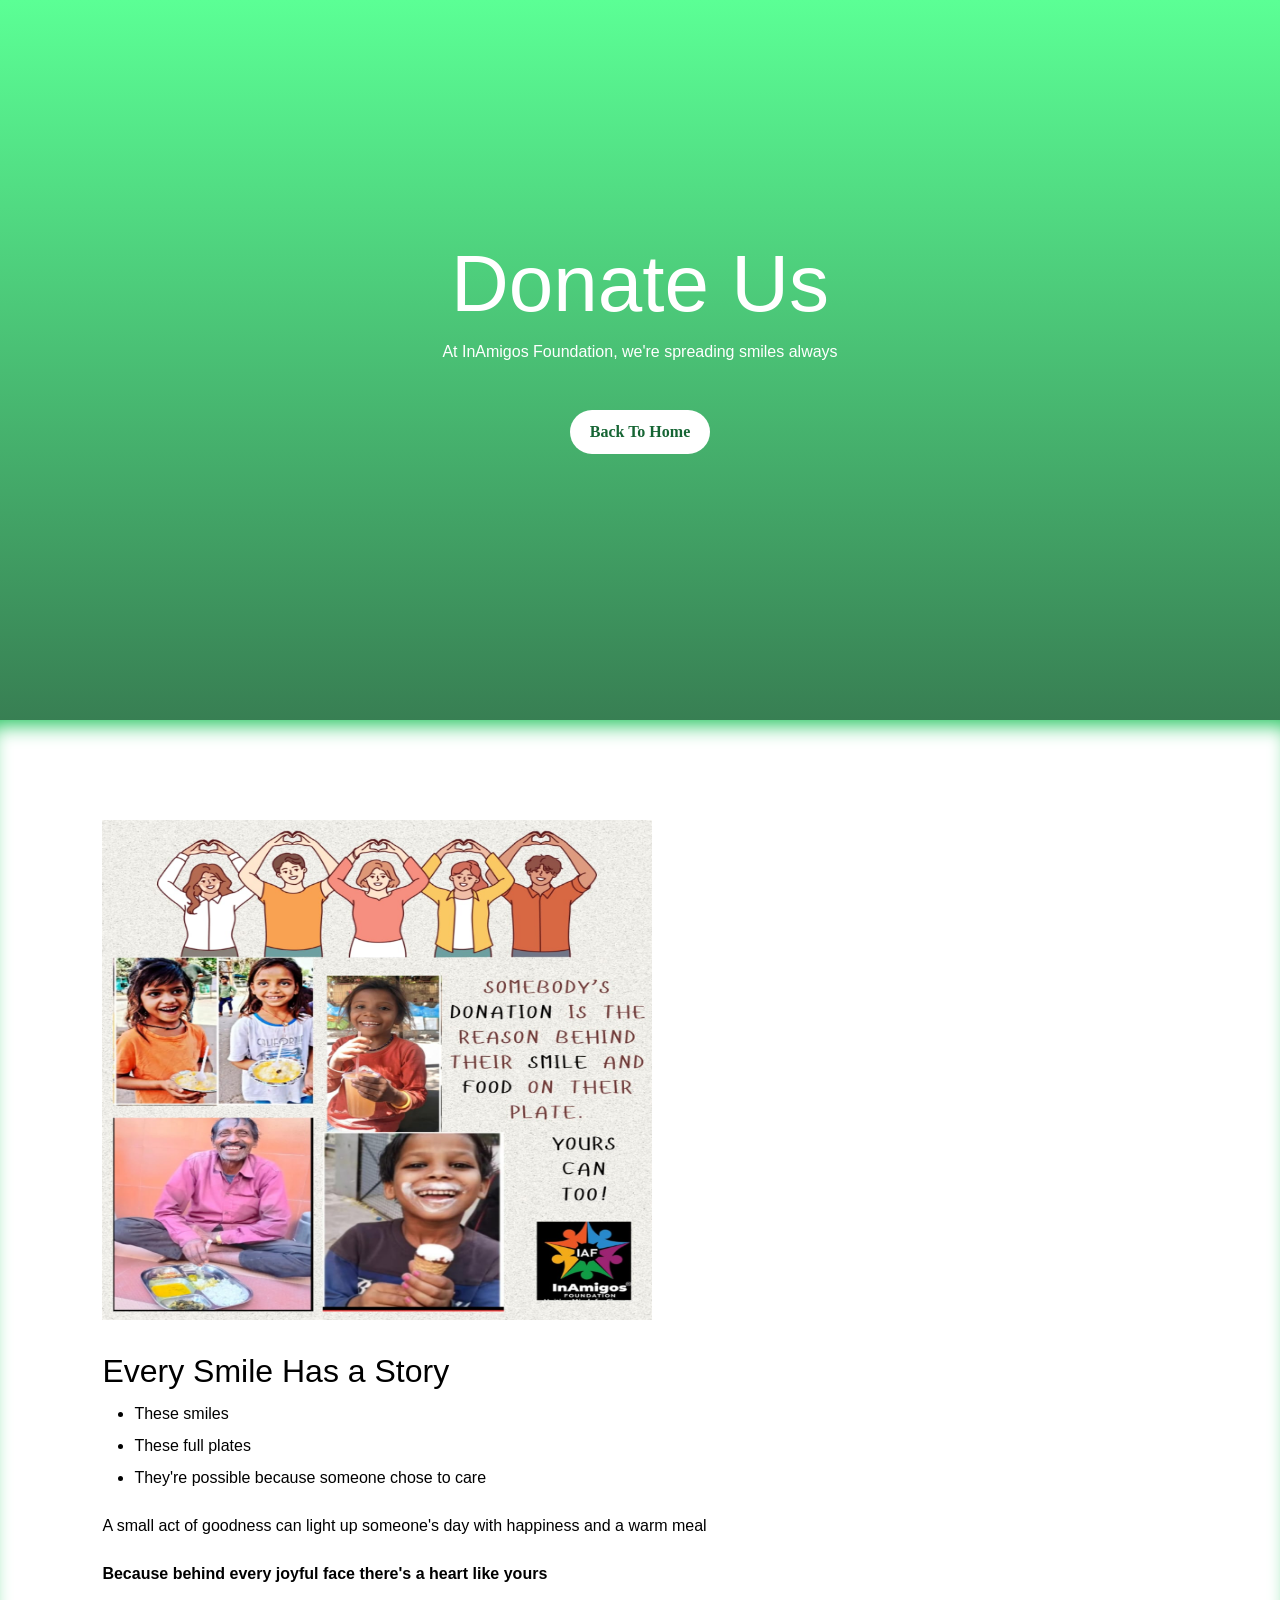
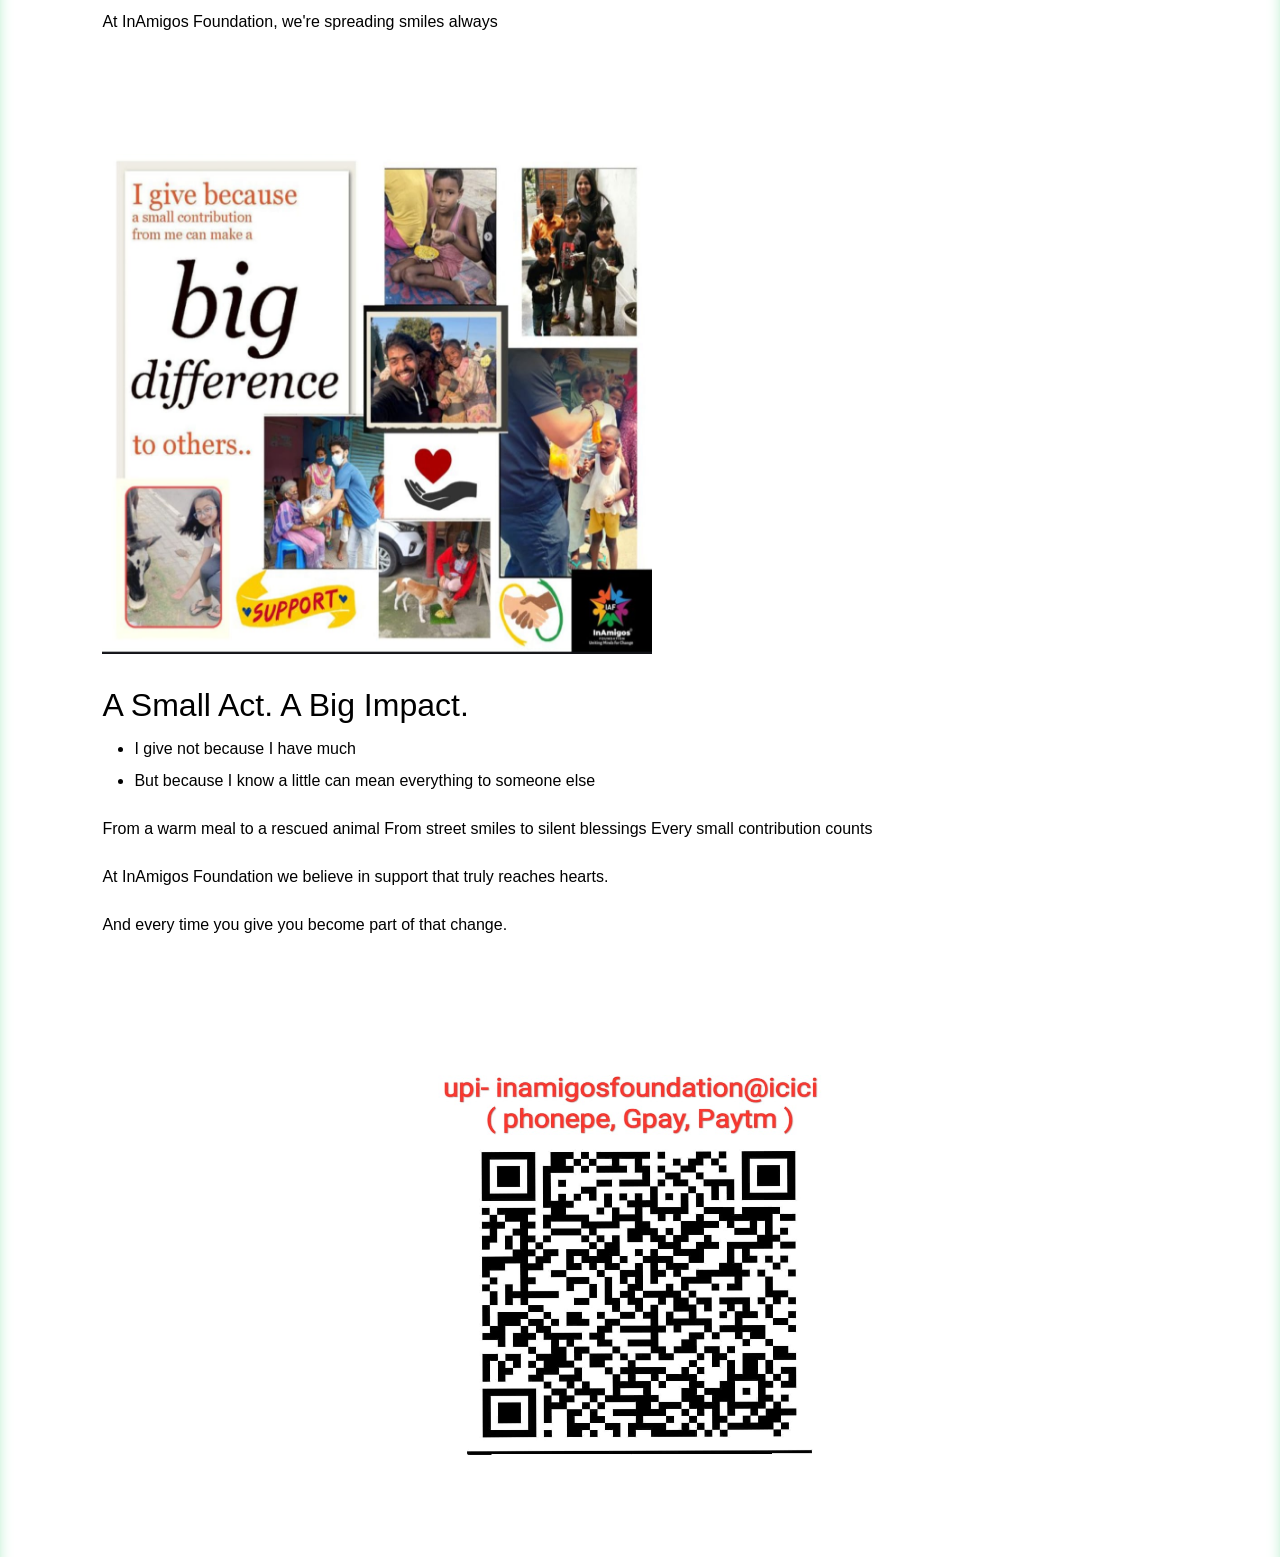
==== donate.html @ 08b38ce9 "Update donate.html" ====
<!DOCTYPE html>
<html lang="en">

<head>
    <meta charset="UTF-8">
    <meta name="viewport" content="width=device-width, initial-scale=1.0">

    <title>Project Name | InAmigos Foundation</title>

    <link rel="stylesheet" href="style.css">
    <link href="https://cdn.jsdelivr.net/npm/bootstrap@5.3.8/dist/css/bootstrap.min.css" rel="stylesheet"
        integrity="sha384-sRIl4kxILFvY47J16cr9ZwB07vP4J8+LH7qKQnuqkuIAvNWLzeN8tE5YBujZqJLB" crossorigin="anonymous">

    <style>
        body {
            background-color: white;
            font-family: 'Times New Roman', Times, serif;
        }

        .project-hero {
            height: 80vh;
            display: flex;
            justify-content: center;
            align-items: center;
            text-align: center;
            background:
                linear-gradient(rgb(91, 255, 149), rgba(6, 95, 40, 0.8)),
                url("your-image.jpg");

            background-size: cover;
            background-position: center;

            color: white;
        }

        .project-hero h1 {
            font-family: 'Segoe UI', sans-serif;
            font-size: 5rem;
        }

        .project-content {
            box-shadow: inset 0 15px 20px -10px rgba(34, 197, 94);

            background-color: white;
            color: black;
            padding: 100px 8%;

            margin: auto;
            line-height: 2;

        }





        .project-hero p {
            font-family: 'Segoe UI', sans-serif;
            font-weight: 500;
        }

        .back-btn {
            text-decoration: none;
            background-color: white;
            font-weight: bold;
            color: #166534;
            margin: 30px;
            padding: 10px 20px;
            display: inline-block;
            border-radius: 35px;
            transform: all .3s;

        }

        .back-btn:hover {
            transform: translateY(-3px);
            box-shadow: 0 2px 10px rgba(0, 0, 0, 0.5);
        }

        .content {
            display: grid;
            grid-template-columns: repeat(auto-fit, minmax(600px, 1fr));
            gap: 100px;
        }

        .photo {
            margin-bottom: 2rem;
        }

        .photo img {
            width: 550px;
            height: 500px;
        }

        .project-content{
            display: flex;
            flex-direction: column;
            
            font-family:Verdana, Geneva, Tahoma, sans-serif
        }

        .qr {
            justify-content: center;
            align-self: center;
        }

        .qr img {
            width: 550px;
            height: 500px;
        }

        @media (max-width: 535px) {


            .project-hero h1 {
                font-family: 'Segoe UI', sans-serif;
                font-size: 2.75rem;
            }



        }
    </style>

</head>

<body>

    <section class="project-hero">

        <div>

            <h1>Donate Us</h1>
            <p>
                At InAmigos Foundation, we're spreading smiles always
            </p>

            <a href="index.html" class="back-btn">
                Back To Home
            </a>
        </div>

    </section>

    <section class="project-content">


        <div class="content">
            <div>
                <div class="photo">
                    <img src="donate1.jpeg" alt="">
                </div>
                <div class="highlight">
                    <h2>Every Smile Has a Story</h2>
                    <ul>
                        <li>These smiles </li>
                        <li>These full plates</li>
                        <li>They're possible because someone chose to care</li>
                    </ul>
                    <p>A small act of goodness can light up someone's day with happiness and a warm meal</p>
                    <p><b> Because behind every joyful face there's a heart like yours</b></p>
                    <p>At InAmigos Foundation, we're spreading smiles always</p>
                </div>
            </div>
            <div>
                <div class="photo">
                    <img src="donate2.jpeg" alt="">
                </div>
                <div class="highlight">
                    <h2>A Small Act. A Big Impact.</h2>
                    <ul>
                        <li>I give not because I have much</li>
                        <li>But because I know a little can mean everything to someone else</li>
                    </ul>
                    <p>From a warm meal to a rescued animal
                        From street smiles to silent blessings
                        Every small contribution counts</p>
                    <p>At InAmigos Foundation we believe in support that truly reaches hearts.</p>
                    <p>And every time you give
                        you become part of that change.</p>
                </div>
            </div>


        </div>
        <div class="qr">
        <img src="qr.jpeg" alt="">
    </div>
    </section>
    
    <script src="https://cdn.jsdelivr.net/npm/bootstrap@5.3.8/dist/js/bootstrap.bundle.min.js"
        integrity="sha384-FKyoEForCGlyvwx9Hj09JcYn3nv7wiPVlz7YYwJrWVcXK/BmnVDxM+D2scQbITxI" crossorigin="anonymous">
        </script>
</body>

</html>
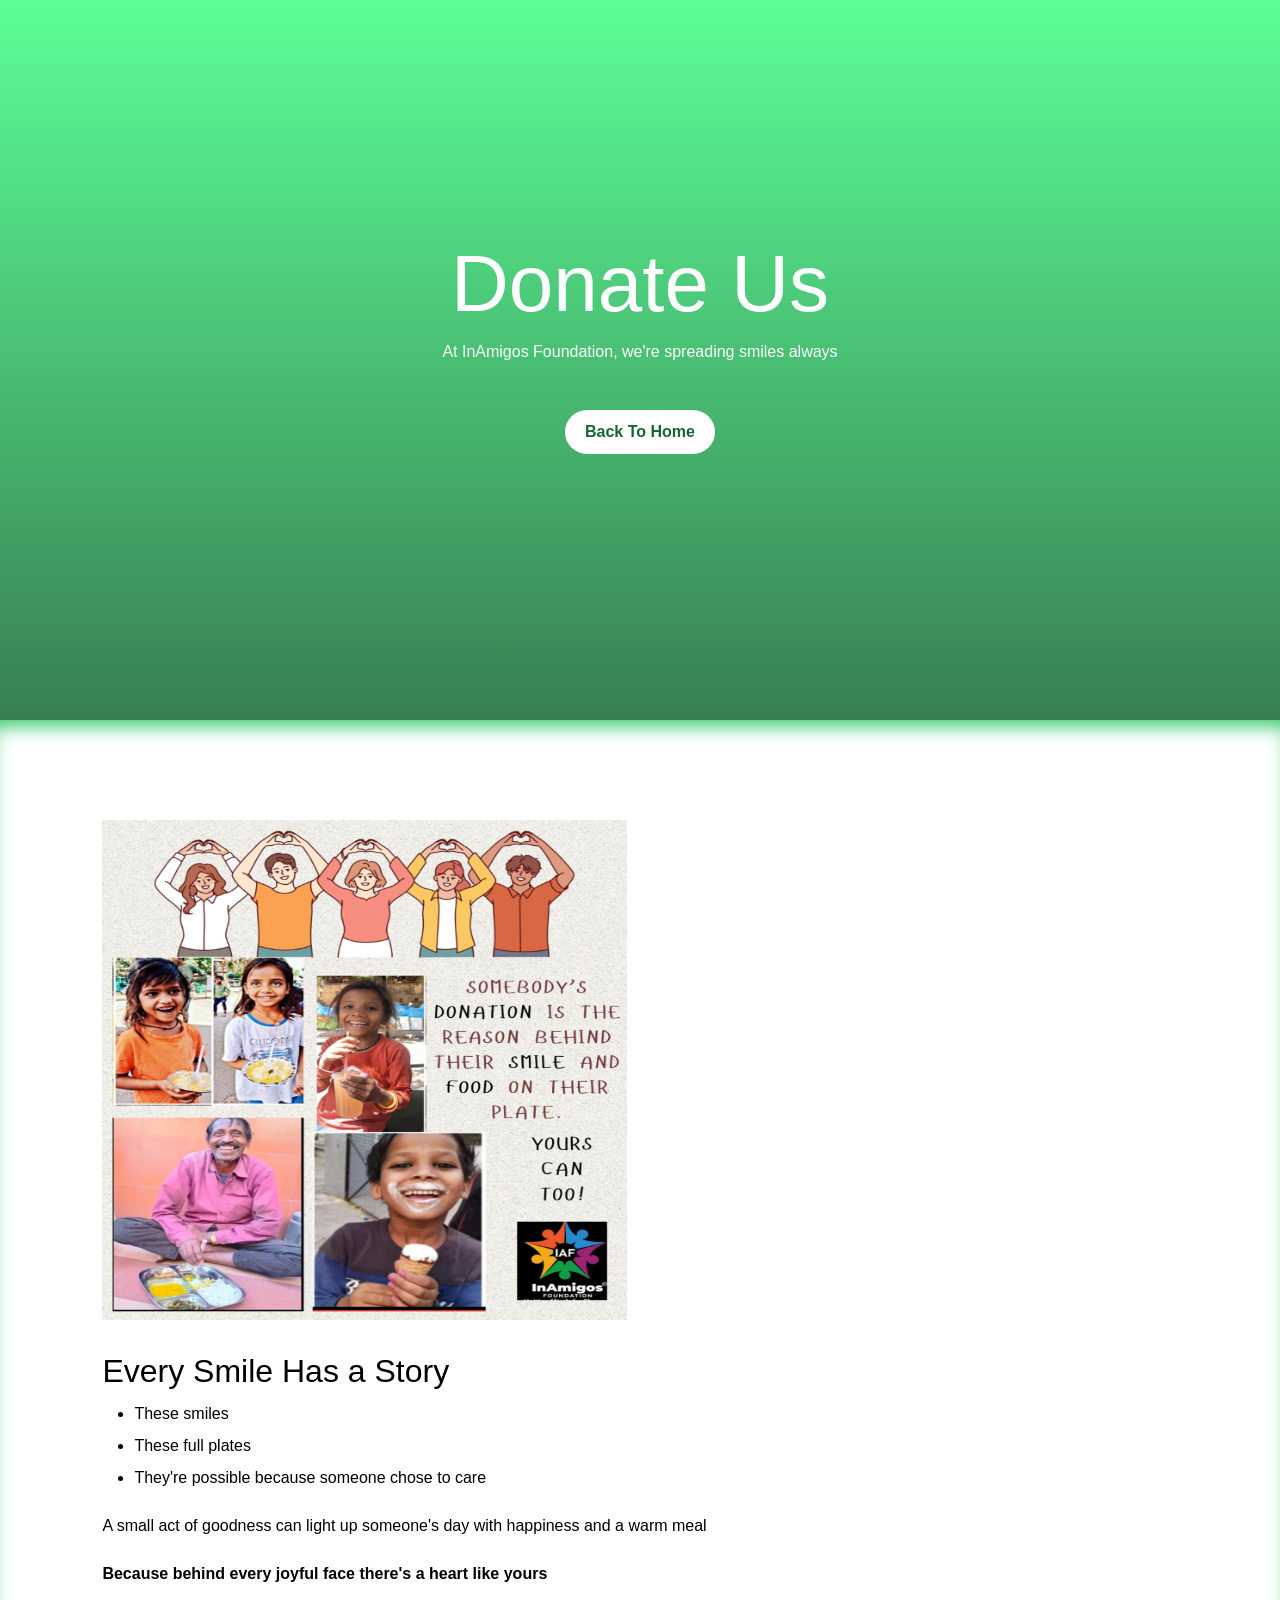
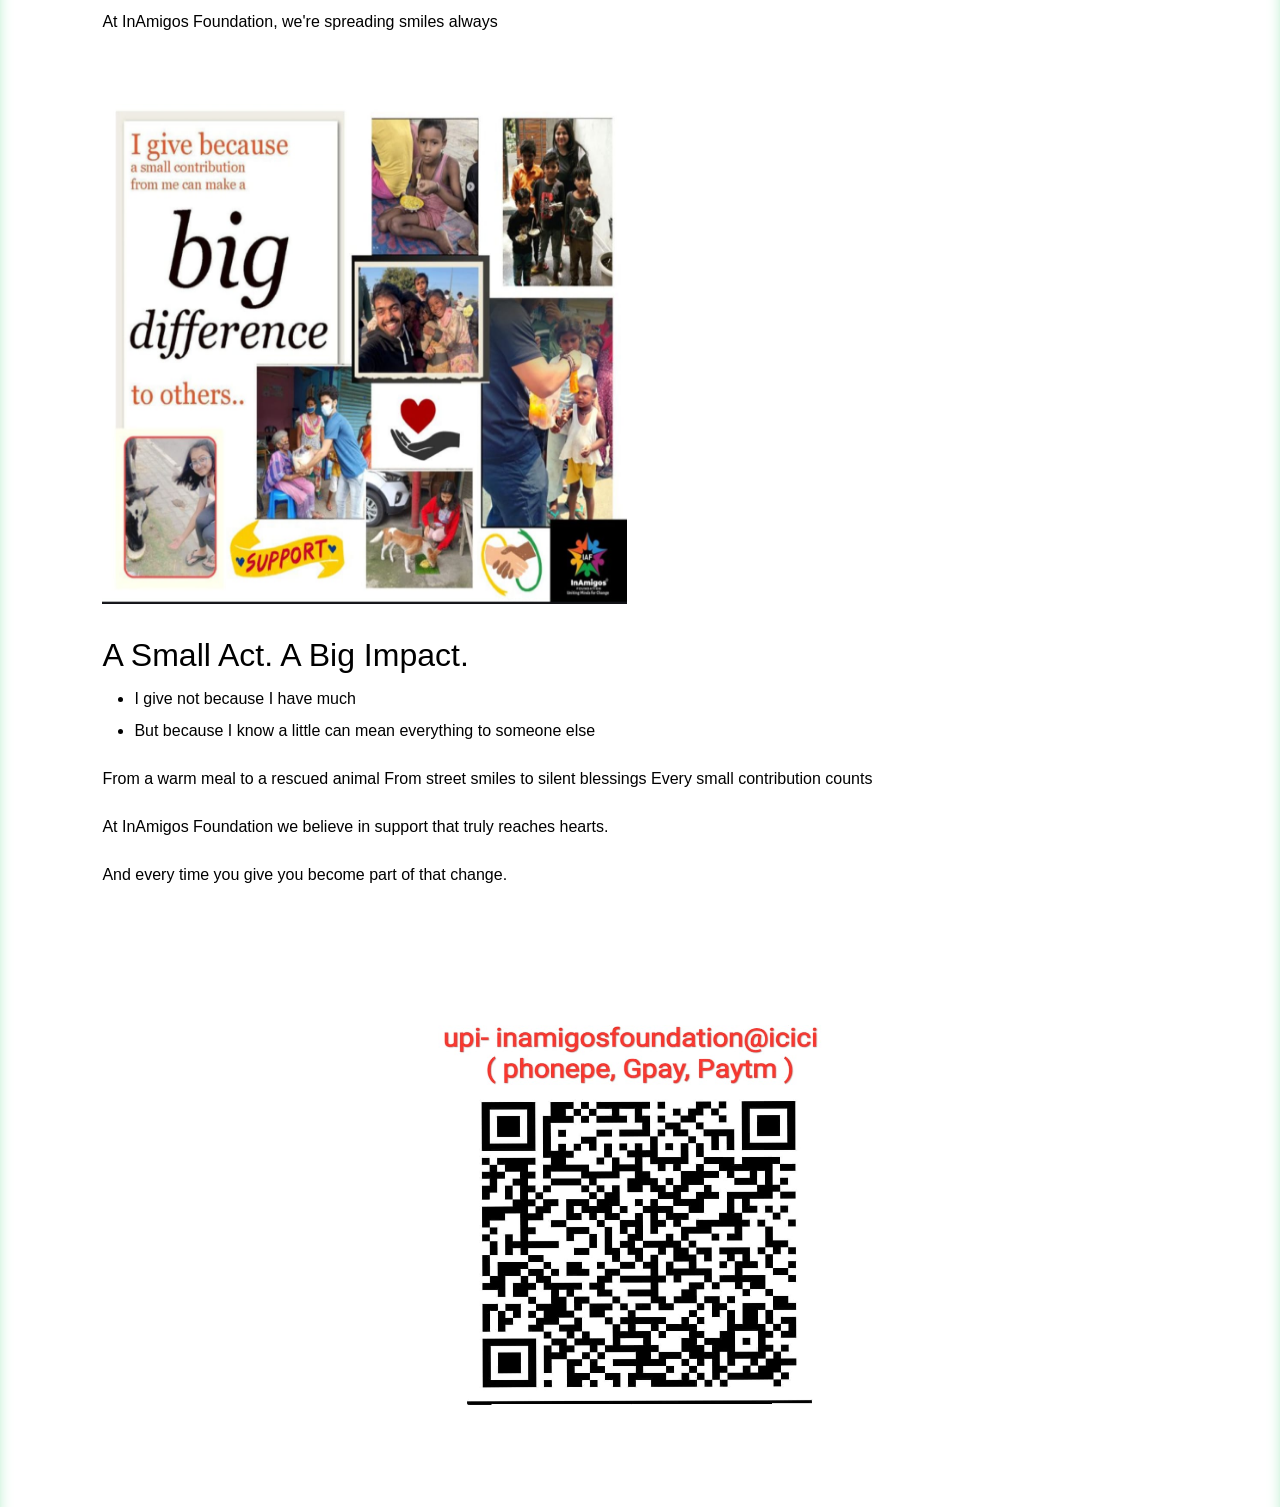
==== commit a05fc762: "Update donate.html" ====
--- a/donate.html
+++ b/donate.html
@@ -79,8 +79,8 @@
 
         .content {
             display: grid;
-            grid-template-columns: repeat(auto-fit, minmax(600px, 1fr));
-            gap: 100px;
+            grid-template-columns: repeat(auto-fit, minmax(550px, 1fr));
+            gap: 50px;
         }
 
         .photo {
@@ -88,7 +88,7 @@
         }
 
         .photo img {
-            width: 550px;
+            width: 525px;
             height: 500px;
         }
 
--- a/style.css
+++ b/style.css
@@ -0,0 +1,484 @@
+* {
+    margin: 0;
+    padding: 0;
+
+    box-sizing: border-box;
+    font-family: 'Segoe UI', sans-serif;
+}
+
+
+html {
+    scroll-behavior: smooth;
+}
+
+body {
+    background: white;
+    color: #333;
+}
+
+nav {
+
+    display: flex;
+    justify-content: space-between;
+    align-items: center;
+    height: 5.2rem;
+    width: 100vw;
+    background-color: white;
+    position: sticky;
+    padding: 18px 8%;
+    top: 0;
+    box-shadow: 0 2px 10px rgba(0, 0, 0, 0.35);
+    z-index: 10;
+    font-weight: 600;
+}
+
+.logo img {
+    height: 38px;
+    width: 38px;
+}
+
+.logo {
+    font-size: 1.8rem;
+    font-weight: bold;
+    color: #22c55e;
+    height: 69px;
+    width: 200px;
+    display: flex;
+    align-items: center;
+    justify-content: space-between;
+}
+
+.outside {
+    margin-top: 1.2rem;
+    list-style: none;
+    display: flex;
+    gap: 40px;
+}
+
+.outside li a {
+    text-decoration: none;
+    color: #333;
+}
+
+.outside li a:hover {
+    color: #22c55e;
+}
+
+.offcanvas {
+    margin: 0 2.5% 0 2.5%;
+}
+
+.btn {
+    display: none;
+
+}
+@media(max-width:768px){
+.hero-content h1{
+    font-size:2.8rem;
+}
+}
+
+@media (max-width: 978px) {
+    .btn {
+        display: block;
+
+    }
+
+    .outside {
+        display: none;
+    }
+}
+
+.offcanvas {
+    box-shadow: 0 2px 10px rgba(0, 0, 0, 0.8);
+}
+
+.offcanvas-body {
+    padding: 0;
+
+}
+
+.offcanvas-body ul {
+    list-style: none;
+}
+
+.offcanvas-body ul li a {
+    text-decoration: none;
+    color: #333;
+    font-size: larger;
+    line-height: 30px;
+}
+
+.offcanvas-body ul li a:hover {
+    color: #22c55e;
+}
+
+/* .offcanvas-body ul li a:active .btn-close{
+    ;
+} */
+
+.hero {
+    height: 90vh;
+    width: 100vw;
+    background: linear-gradient(rgba(22, 101, 52, 0.8),
+            rgba(34, 197, 94, 0.8)),
+        url("photo-1559027615-cd4628902d4a.avif");
+    background-position: center;
+    background-size: cover;
+    display: flex;
+    justify-content: center;
+    align-items: center;
+    text-align: center;
+    color: white;
+    padding: 20px;
+}
+
+.heroContent p {
+    font-size: 1.22rem;
+    max-width: 700px;
+    margin: auto;
+}
+
+.heroContent h1 {
+    font-size: 4rem;
+    margin-bottom: 1rem;
+}
+
+.heroContent a {
+    text-decoration: none;
+    background-color: white;
+    font-weight: bold;
+    color: #166534;
+    margin: 30px;
+    padding: 12px 25px;
+    display: inline-block;
+    border-radius: 35px;
+    transform: all .3s;
+}
+
+.heroContent a:hover {
+    transform: translateY(-3px);
+    box-shadow: 0 2px 10px rgba(0, 0, 0, 0.5);
+}
+
+section {
+    padding: 80px 8%;
+}
+
+#about{
+    width: 100vw;
+    box-shadow: inset 0 15px 20px -10px rgba(34, 197, 94) ;
+}
+#about .about-content {
+    text-align: center;
+    line-height: 1.8;
+    max-width: 900px;
+    margin: auto;
+    font-size: 1.1rem;
+}
+
+.section-title {
+    text-align: center;
+    color: #166534;
+    font-size: 2.5rem;
+    margin-bottom: 30px;
+    font-weight: bold;
+}
+
+.section-title::after {
+    content: '';
+    display: block;
+    width: 60px;
+    height: 4px;
+    background-color: #22c55e;
+    margin: 10px auto 0;
+    border-radius: 2px;
+}
+
+
+/* ==========================
+   PROJECT STORIES
+========================== */
+
+.project-story{
+    display:grid;
+    grid-template-columns:1fr 1fr;
+
+    gap:80px;
+    align-items:center;
+
+    margin:120px 0;
+}
+
+.reverse{
+    direction:rtl;
+}
+
+.reverse .story-content{
+    direction:ltr;
+}
+
+.story-image{
+    overflow:hidden;
+}
+
+.story-image img{
+    width:100%;
+    height:700px;
+
+    object-fit:cover;
+
+    transition:1s;
+}
+
+.story-image:hover img{
+    transform:scale(1.08);
+}
+
+.story-content span{
+    color:var(--gold);
+    text-transform:uppercase;
+    letter-spacing:2px;
+}
+
+.story-content h3{
+    font-family:'Cormorant Garamond',serif;
+    font-size:4rem;
+
+    margin:20px 0;
+}
+
+.story-content p{
+    color:var(--muted);
+    line-height:2;
+}
+
+.story-content a{
+    display:inline-block;
+    margin-top:25px;
+
+    color:var(--gold);
+    text-decoration:none;
+}
+
+#impact {
+    border-top: 2px solid rgba(255, 255, 255,);
+    box-shadow: inset 0 15px 20px -10px white ;
+    background: #166534;
+    color: white;
+    width: 100vw;
+    text-align: center;
+}
+
+.section-subtitle {
+    text-align: center;
+    color: #666;
+    margin-bottom: 40px;
+    max-width: 600px;
+    margin-left: auto;
+    margin-right: auto;
+}
+
+.stats {
+    display: grid;
+    grid-template-columns: repeat(auto-fit, minmax(200px, 1fr));
+    gap: 20px;
+    text-align: center;
+}
+
+.stat h2 {
+    font-size: 3rem;
+    font-weight: bold;
+    color: #86efac;
+}
+/* ==========================
+   GALLERY
+========================== */
+
+.gallery{
+    display:grid;
+    grid-template-columns:
+    repeat(auto-fit,minmax(350px,1fr));
+
+    gap:20px;
+}
+
+.gallery img{
+    width:100%;
+    height:420px;
+
+    object-fit:cover;
+
+    transition:1s;
+}
+
+.gallery img:hover{
+    transform:scale(1.05);
+}
+
+.cta {
+    border-top: 2px solid rgba(255, 255, 255,);
+    box-shadow: inset 0 15px 20px -10px white ;
+    width: 100vw;
+    background: linear-gradient(rgb(203, 252, 220), rgba(18, 84, 43, 0.8)), url("oip.jpg");
+    background-position: center;
+    background-size: cover;
+    text-align: center;
+    font-size: 1.35rem;
+    font-weight: 495;
+
+}
+
+.cta-buttons a {
+    text-decoration: none;
+    background-color: white;
+    font-weight: bold;
+    color: #166534;
+    margin: 30px;
+    padding: 12px 25px;
+    display: inline-block;
+    border-radius: 35px;
+    transform: all .3s;
+}
+
+.cta-buttons {
+    margin-top: 25px;
+}
+
+.cta-buttons a:hover {
+    transform: translateY(-3px);
+    box-shadow: 0 2px 10px rgba(0, 0, 0, 0.5);
+
+}
+.project-btn a{
+    margin: 0;
+    padding: 12px 16px;
+}
+
+#contact {
+    width: 100vw;
+    border-top: 3px solid #166534;
+    box-shadow: inset 0 15px 20px -10px  rgba(18, 84, 43);
+    background: #1E1F26;
+    color: #fff;
+    display: flex;
+    align-items: center;
+    justify-content: space-between;
+    flex-wrap: wrap;
+    margin: auto;
+}
+.join{
+    margin: 2rem;
+}
+.join img {
+    
+    width: 164px;
+    height: 45.55px;
+}
+#contact h3{
+    margin: 22px 0;
+    color: #00cc83;
+}
+.contact{
+    margin: 2rem;
+}
+.contact p{
+    margin: 0 0 0 0.5rem;
+    font-family: 'Quicksand', sans-serif;
+    font-size: 1.15rem;
+    font-weight: 500;
+    line-height: 35px;
+    position: relative;
+}
+.join-icon ul{
+    list-style: none;
+    margin: 0;
+    padding: 0;
+    display: flex;
+    justify-content: space-between;
+}
+.join ul {
+    margin:0;
+    padding: 0;
+}
+.join-icon ul a i{
+    width: 12.5px;
+    color: #fff;
+    font-size: 20px;
+}
+.join-icon ul a i:hover{
+    color: #00cc83;
+}
+
+footer{
+    box-shadow: inset 0 15px 20px -10px #1E1F26 ;
+    width: 100vw;
+    color: #fff;
+    background-color: #333641;
+    font-size: 16px;
+    text-align: center;
+    padding: 30px;
+}
+footer p{
+    margin: 8px 0;
+}
+
+footer a{
+    text-decoration: none;
+}
+
+/* ==========================
+   RESPONSIVE
+========================== */
+
+@media(max-width:978px){
+
+.btn{
+    display:block;
+}
+
+.outside{
+    display:none;
+}
+
+.project-story{
+    grid-template-columns:1fr;
+}
+
+.story-image img{
+    height:450px;
+}
+
+.stats{
+    grid-template-columns:repeat(2,1fr);
+}
+
+.heroContent h1{
+    font-size:4rem;
+}
+
+}
+
+@media(max-width:600px){
+
+.heroContent h1{
+    font-size:3rem;
+}
+
+.section-title{
+    font-size:2.5rem;
+}
+
+.story-content h3{
+    font-size:2.2rem;
+}
+
+.stats{
+    grid-template-columns:1fr;
+}
+
+.story-image img{
+    height:300px;
+}
+
+}
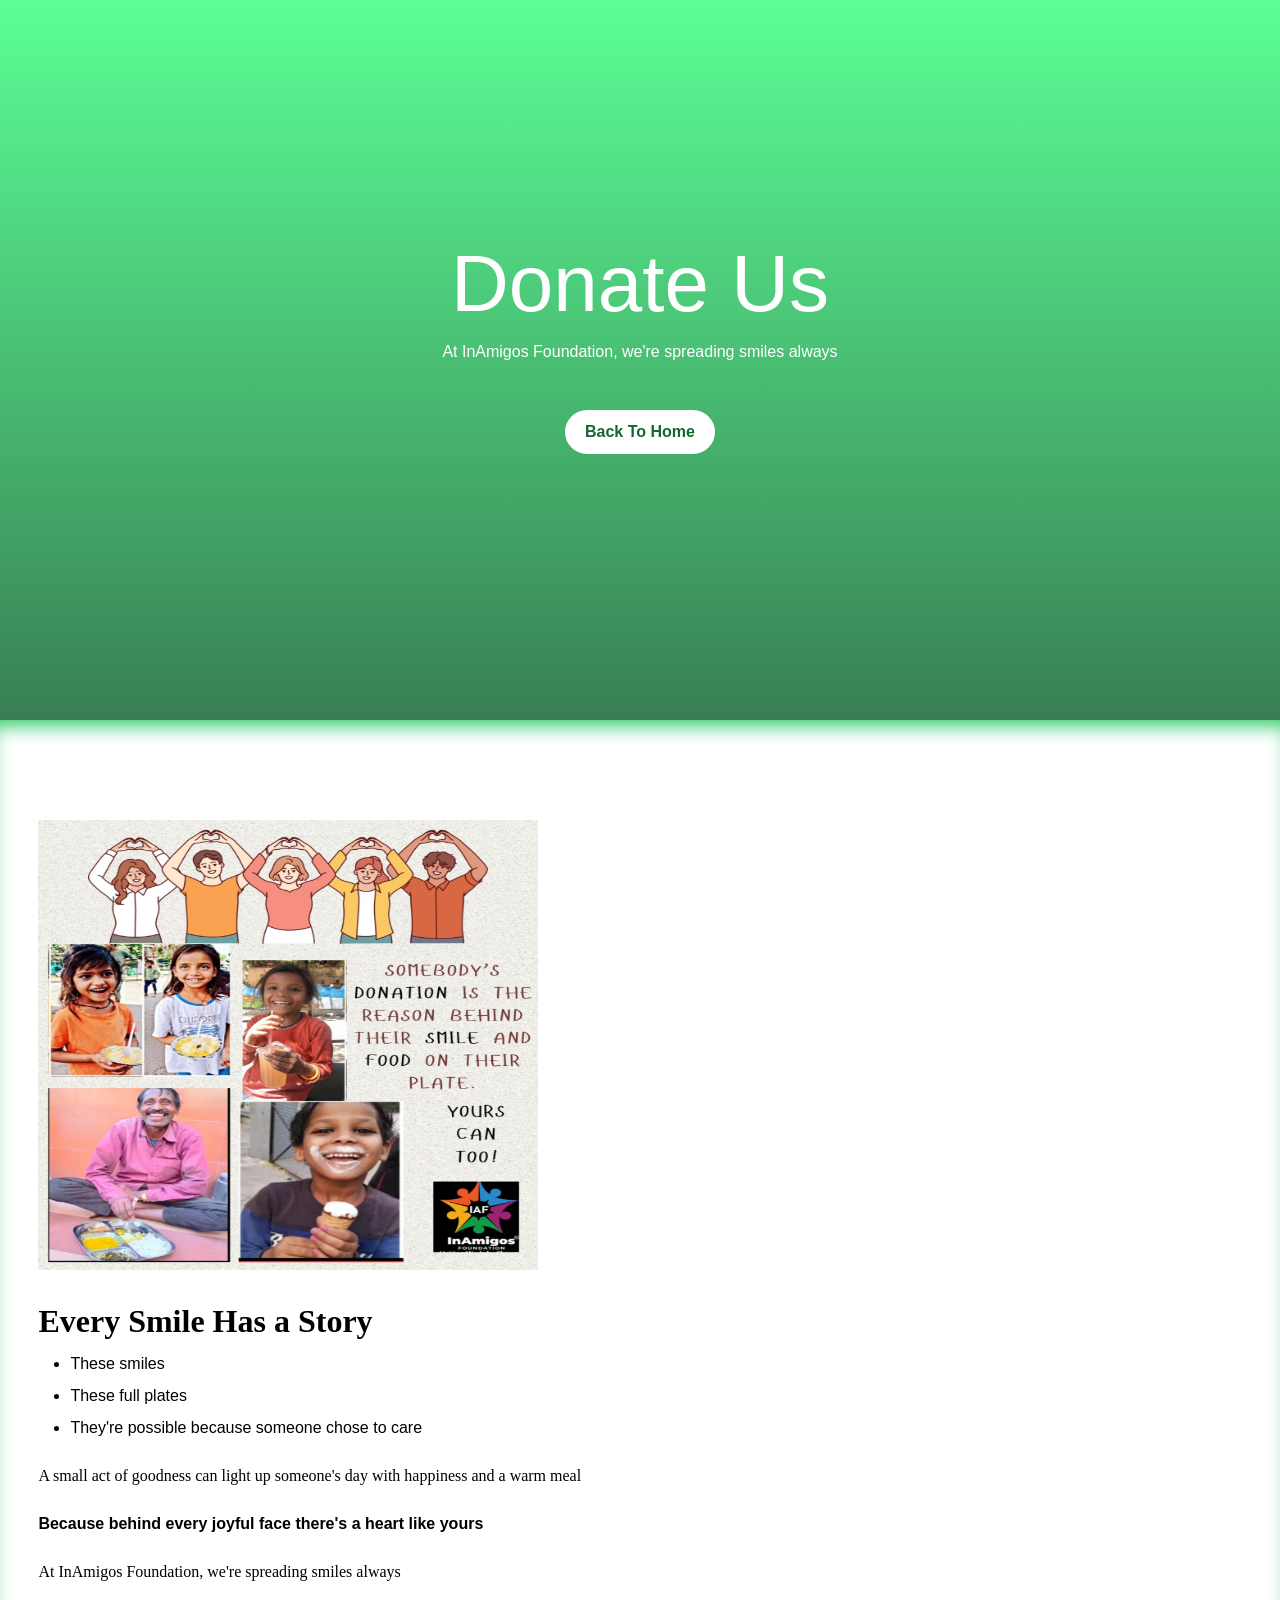
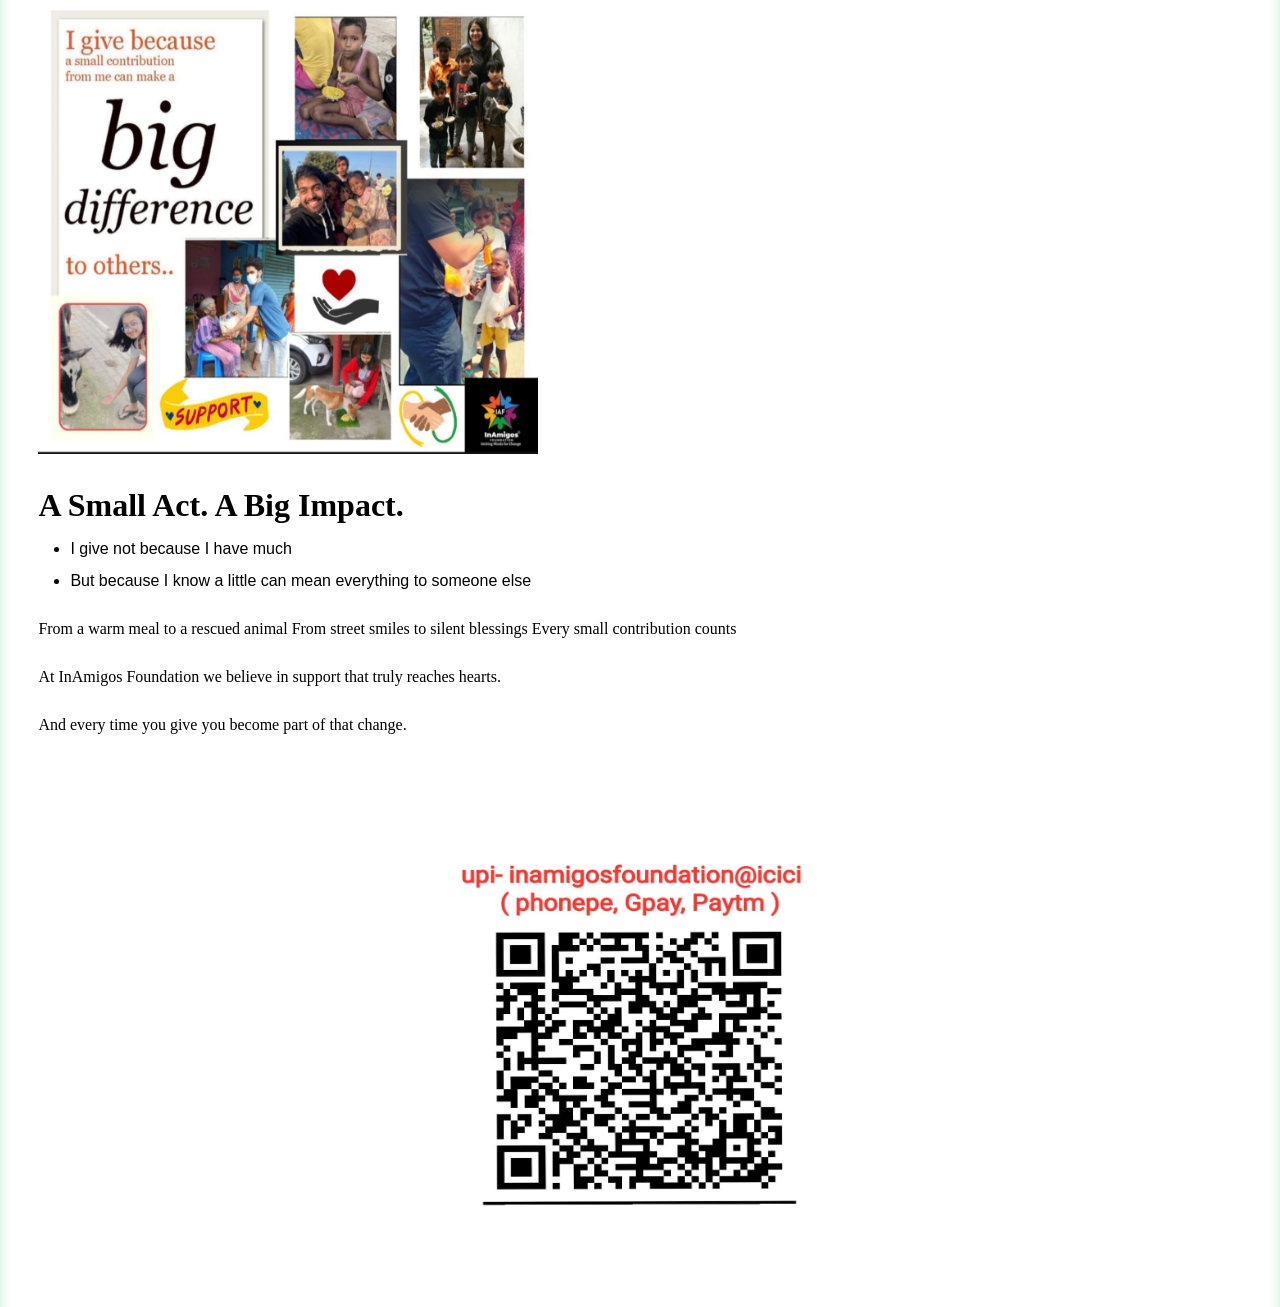
==== commit 579a09a0: "Update donate.html" ====
--- a/donate.html
+++ b/donate.html
@@ -43,15 +43,20 @@
 
             background-color: white;
             color: black;
-            padding: 100px 8%;
+            padding: 100px 3%;
 
             margin: auto;
             line-height: 2;
 
         }
-
-
-
+        .highlight h2{
+            font-family: 'Times New Roman', Times, serif;
+            font-weight: 650;
+        }
+        .highlight p{
+
+            font-family:Georgia, 'Times New Roman', Times, serif;
+        }
 
 
         .project-hero p {
@@ -78,9 +83,14 @@
         }
 
         .content {
-            display: grid;
-            grid-template-columns: repeat(auto-fit, minmax(550px, 1fr));
-            gap: 50px;
+            display: flex;
+            justify-content: space-between;
+            flex-wrap: wrap;
+            align-items: center;
+        }
+
+        .content1 {
+            align-self: center;
         }
 
         .photo {
@@ -88,15 +98,14 @@
         }
 
         .photo img {
-            width: 525px;
-            height: 500px;
-        }
-
-        .project-content{
+            width: 500px;
+            height: 450px;
+        }
+
+        .project-content {
             display: flex;
             flex-direction: column;
-            
-            font-family:Verdana, Geneva, Tahoma, sans-serif
+
         }
 
         .qr {
@@ -105,8 +114,8 @@
         }
 
         .qr img {
-            width: 550px;
-            height: 500px;
+            width: 500px;
+            height: 450px;
         }
 
         @media (max-width: 535px) {
@@ -118,6 +127,31 @@
             }
 
 
+
+        }
+
+        @media (max-width: 800px) {
+            .photo img {
+                width: 350px;
+                height: 300px;
+            }
+
+            .qr img {
+                width: 350px;
+                height: 300px;
+            }
+        }
+
+        @media (max-width: 420px) {
+            .photo img {
+                width: 250px;
+                height: 200px;
+            }
+
+            .qr img {
+                width: 250px;
+                height: 200px;
+            }
 
         }
     </style>
@@ -146,7 +180,7 @@
 
 
         <div class="content">
-            <div>
+            <div class="content1">
                 <div class="photo">
                     <img src="donate1.jpeg" alt="">
                 </div>
@@ -162,7 +196,7 @@
                     <p>At InAmigos Foundation, we're spreading smiles always</p>
                 </div>
             </div>
-            <div>
+            <div class="content2">
                 <div class="photo">
                     <img src="donate2.jpeg" alt="">
                 </div>
@@ -184,10 +218,10 @@
 
         </div>
         <div class="qr">
-        <img src="qr.jpeg" alt="">
-    </div>
+            <img src="qr.jpeg" alt="">
+        </div>
     </section>
-    
+
     <script src="https://cdn.jsdelivr.net/npm/bootstrap@5.3.8/dist/js/bootstrap.bundle.min.js"
         integrity="sha384-FKyoEForCGlyvwx9Hj09JcYn3nv7wiPVlz7YYwJrWVcXK/BmnVDxM+D2scQbITxI" crossorigin="anonymous">
         </script>
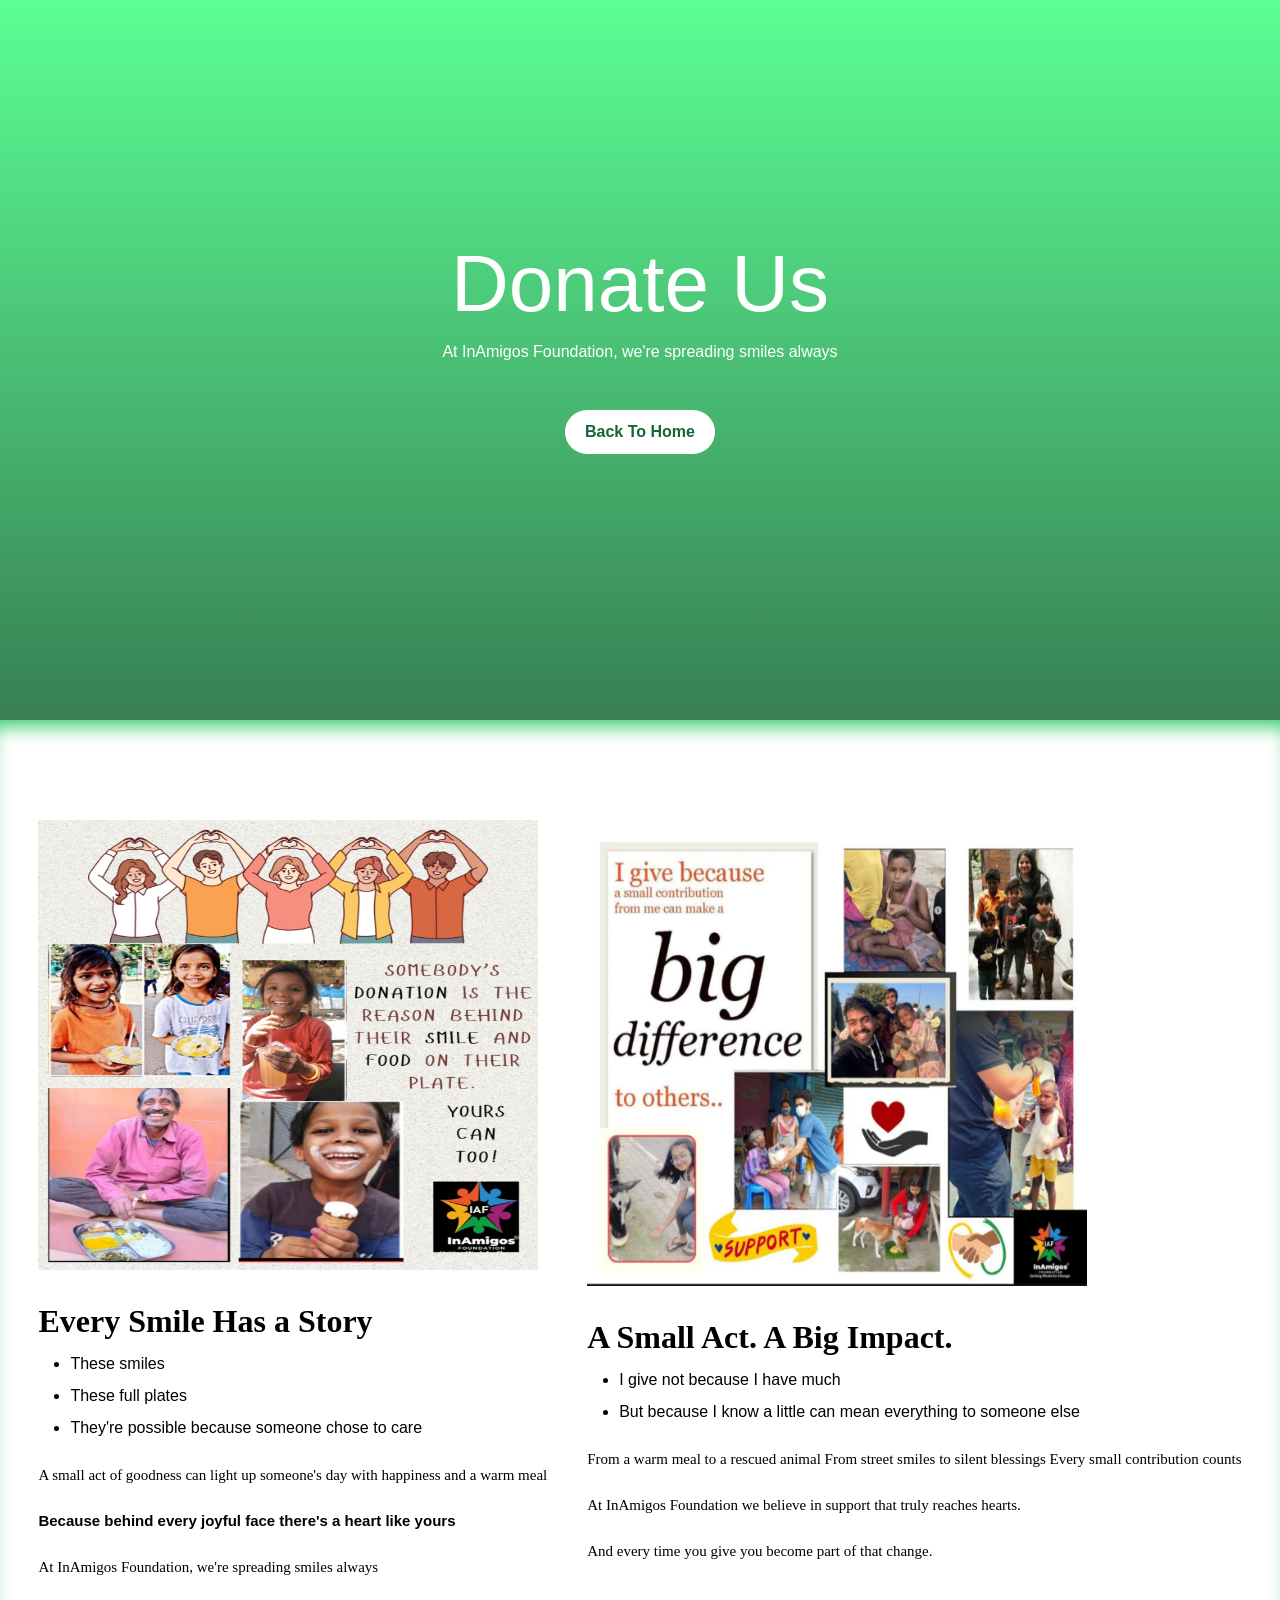
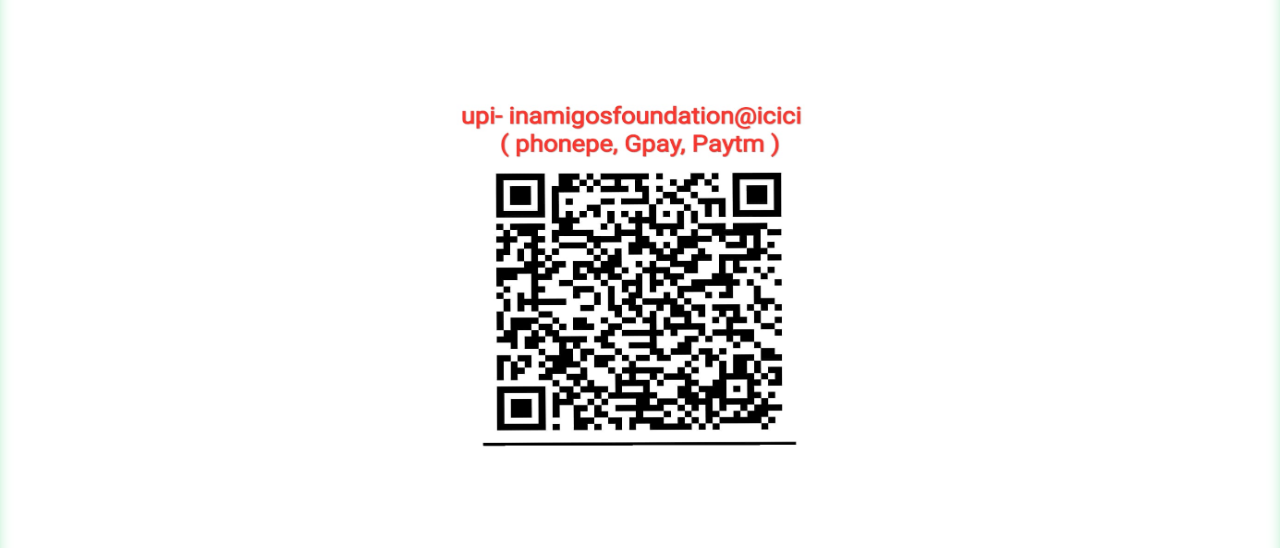
==== commit 54ea5c00: "Update donate.html" ====
--- a/donate.html
+++ b/donate.html
@@ -56,6 +56,7 @@
         .highlight p{
 
             font-family:Georgia, 'Times New Roman', Times, serif;
+            font-size:15px;
         }
 
 
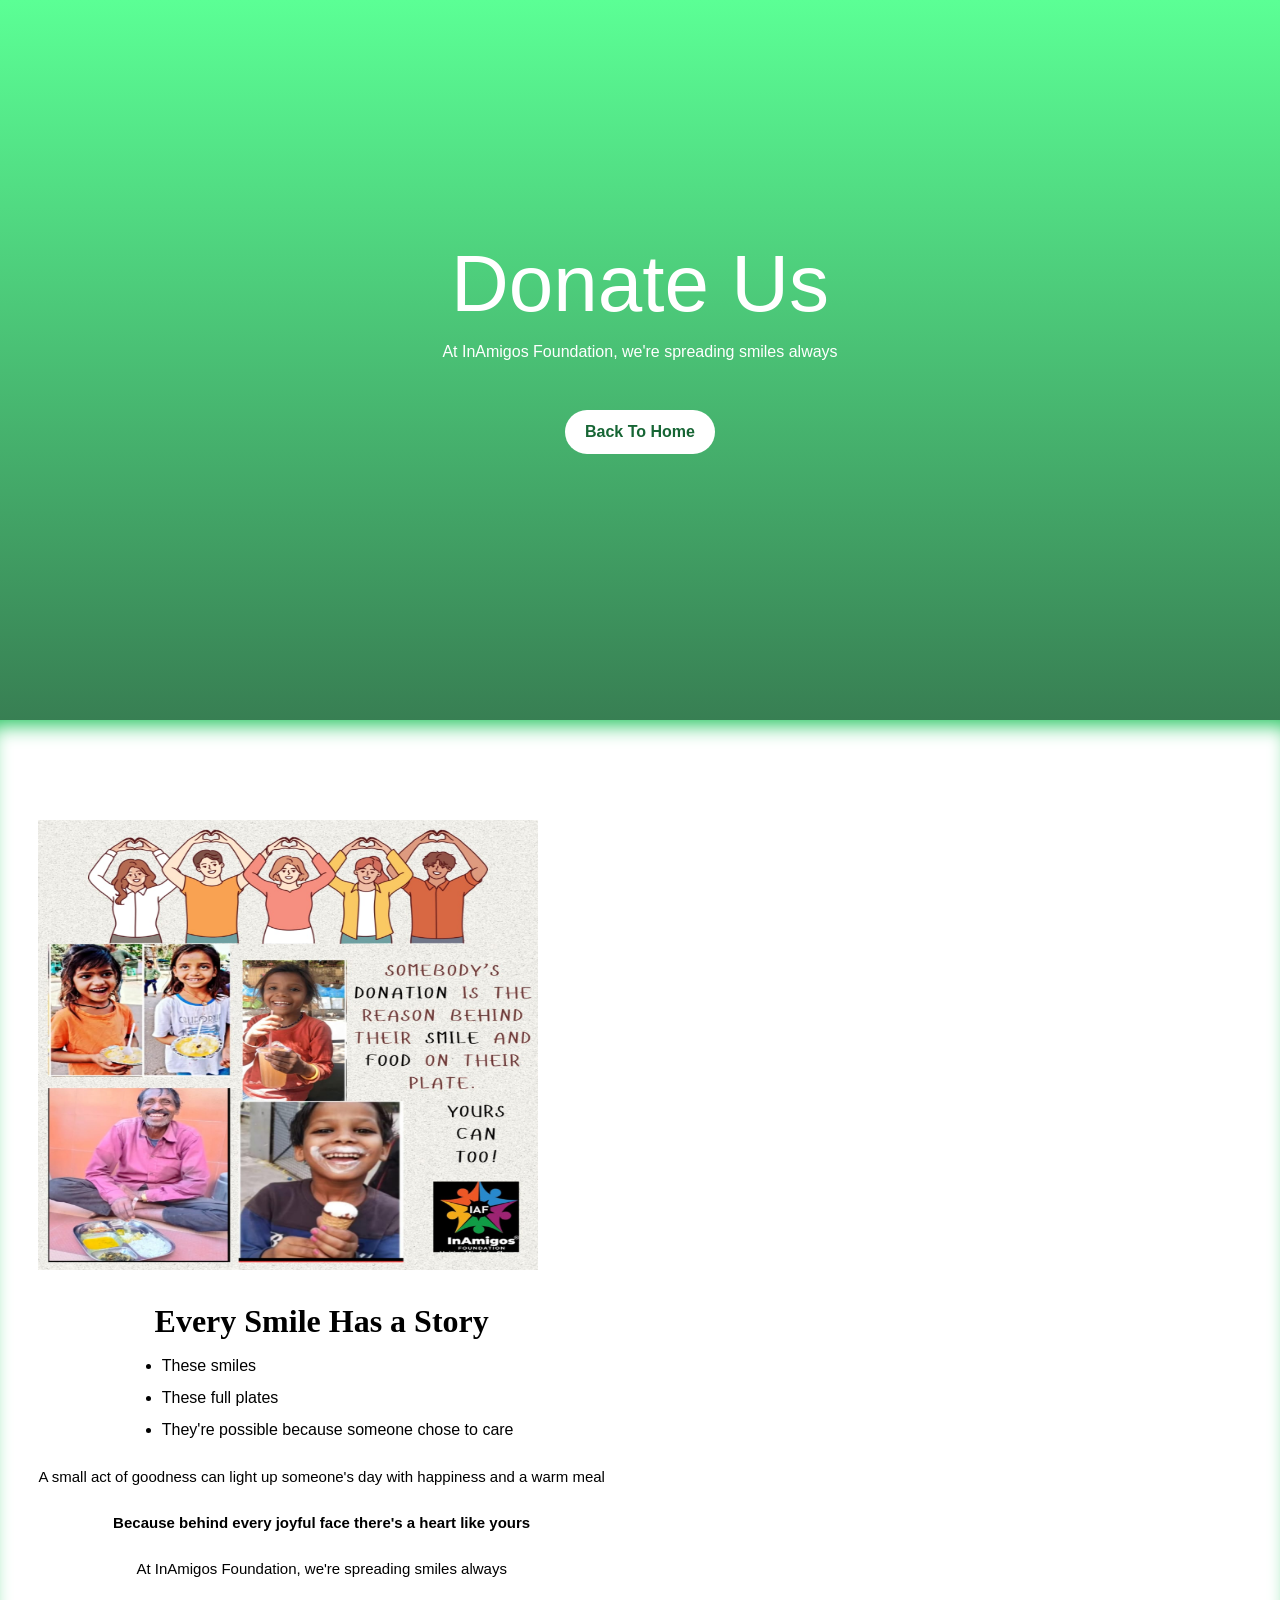
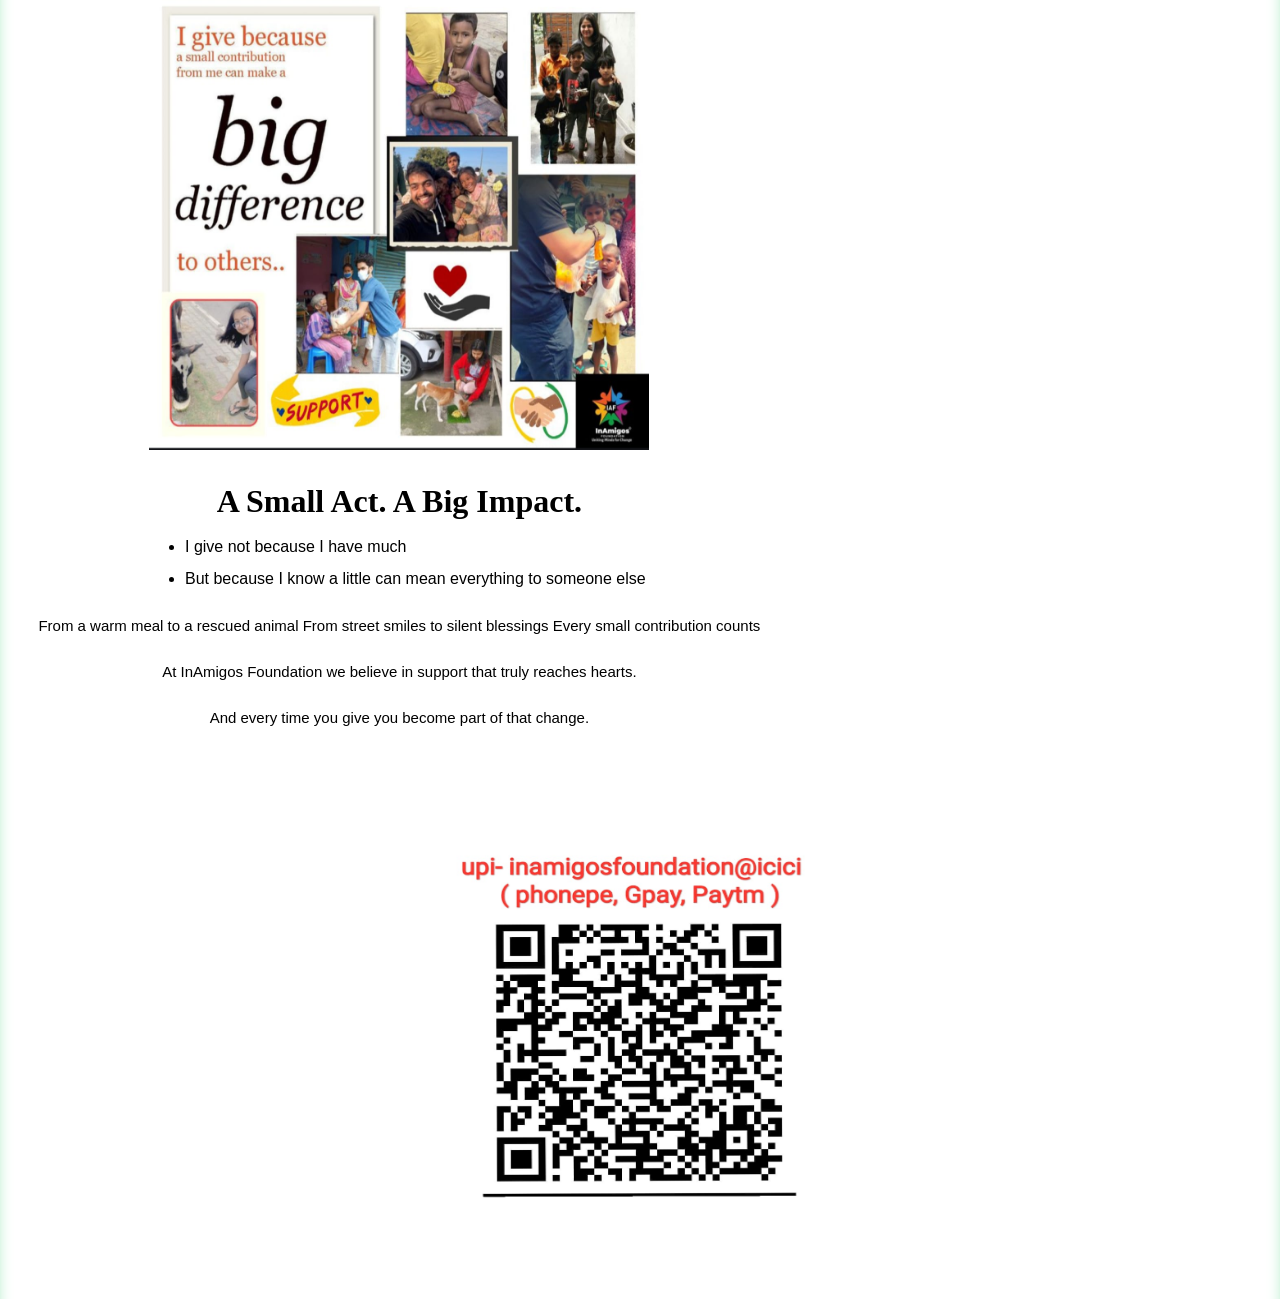
==== commit d6210704: "Update donate.html" ====
--- a/donate.html
+++ b/donate.html
@@ -52,13 +52,24 @@
         .highlight h2{
             font-family: 'Times New Roman', Times, serif;
             font-weight: 650;
+            font-size:xx-large;
+            text-align: center;
+            margin-bottom: 10px;
         }
         .highlight p{
 
+            font-size:15px;
+            text-align: center;
+        }
+        
+        .content2,.highlight{
+            display: flex;
+            flex-direction: column;
+            justify-content: center;
+            align-items: center;
+            
             font-family:Georgia, 'Times New Roman', Times, serif;
-            font-size:15px;
-        }
-
+        }
 
         .project-hero p {
             font-family: 'Segoe UI', sans-serif;
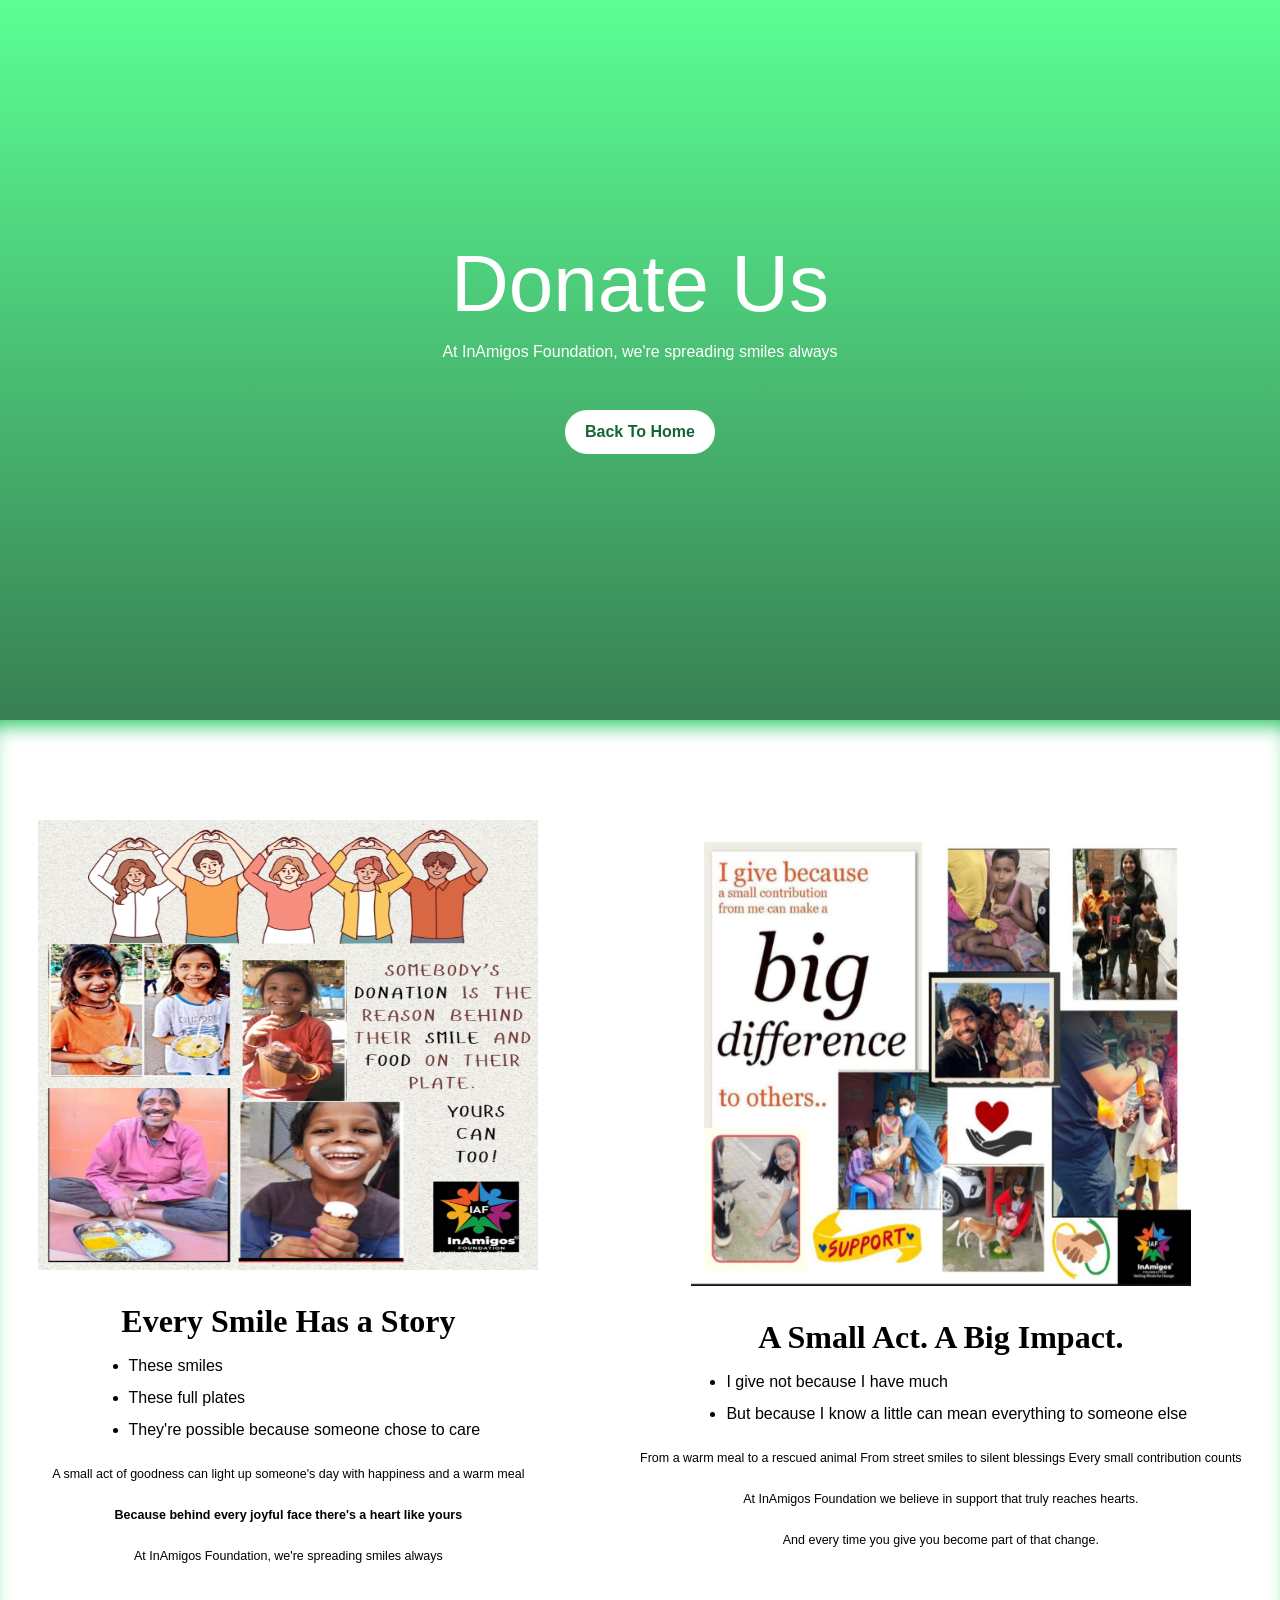
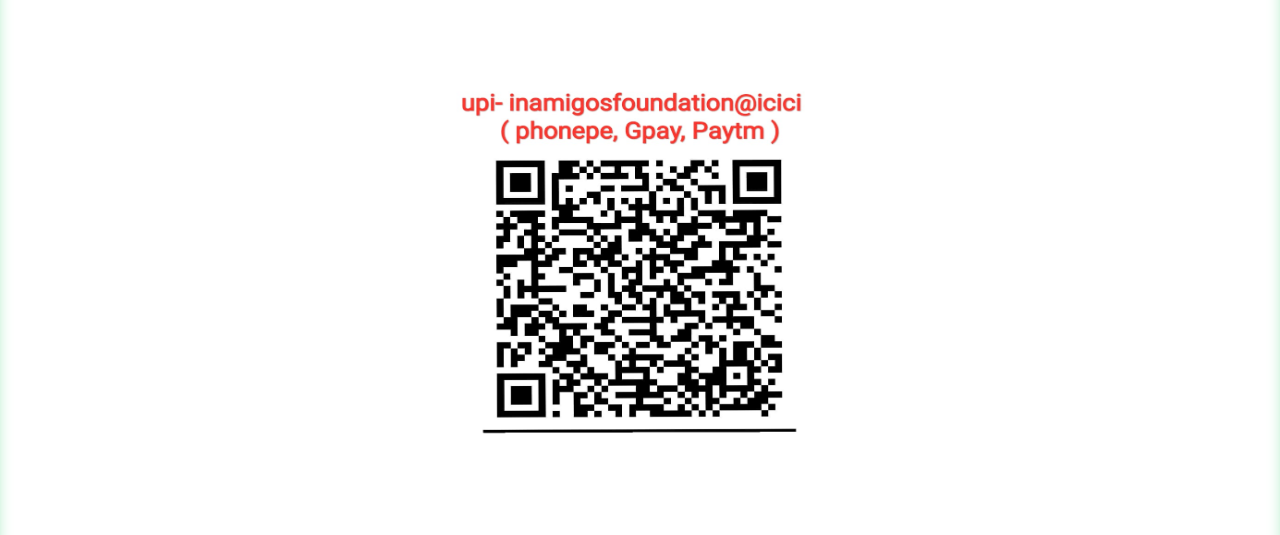
==== commit 8472b290: "Update donate.html" ====
--- a/donate.html
+++ b/donate.html
@@ -58,7 +58,7 @@
         }
         .highlight p{
 
-            font-size:15px;
+            font-size:12.5px;
             text-align: center;
         }
         
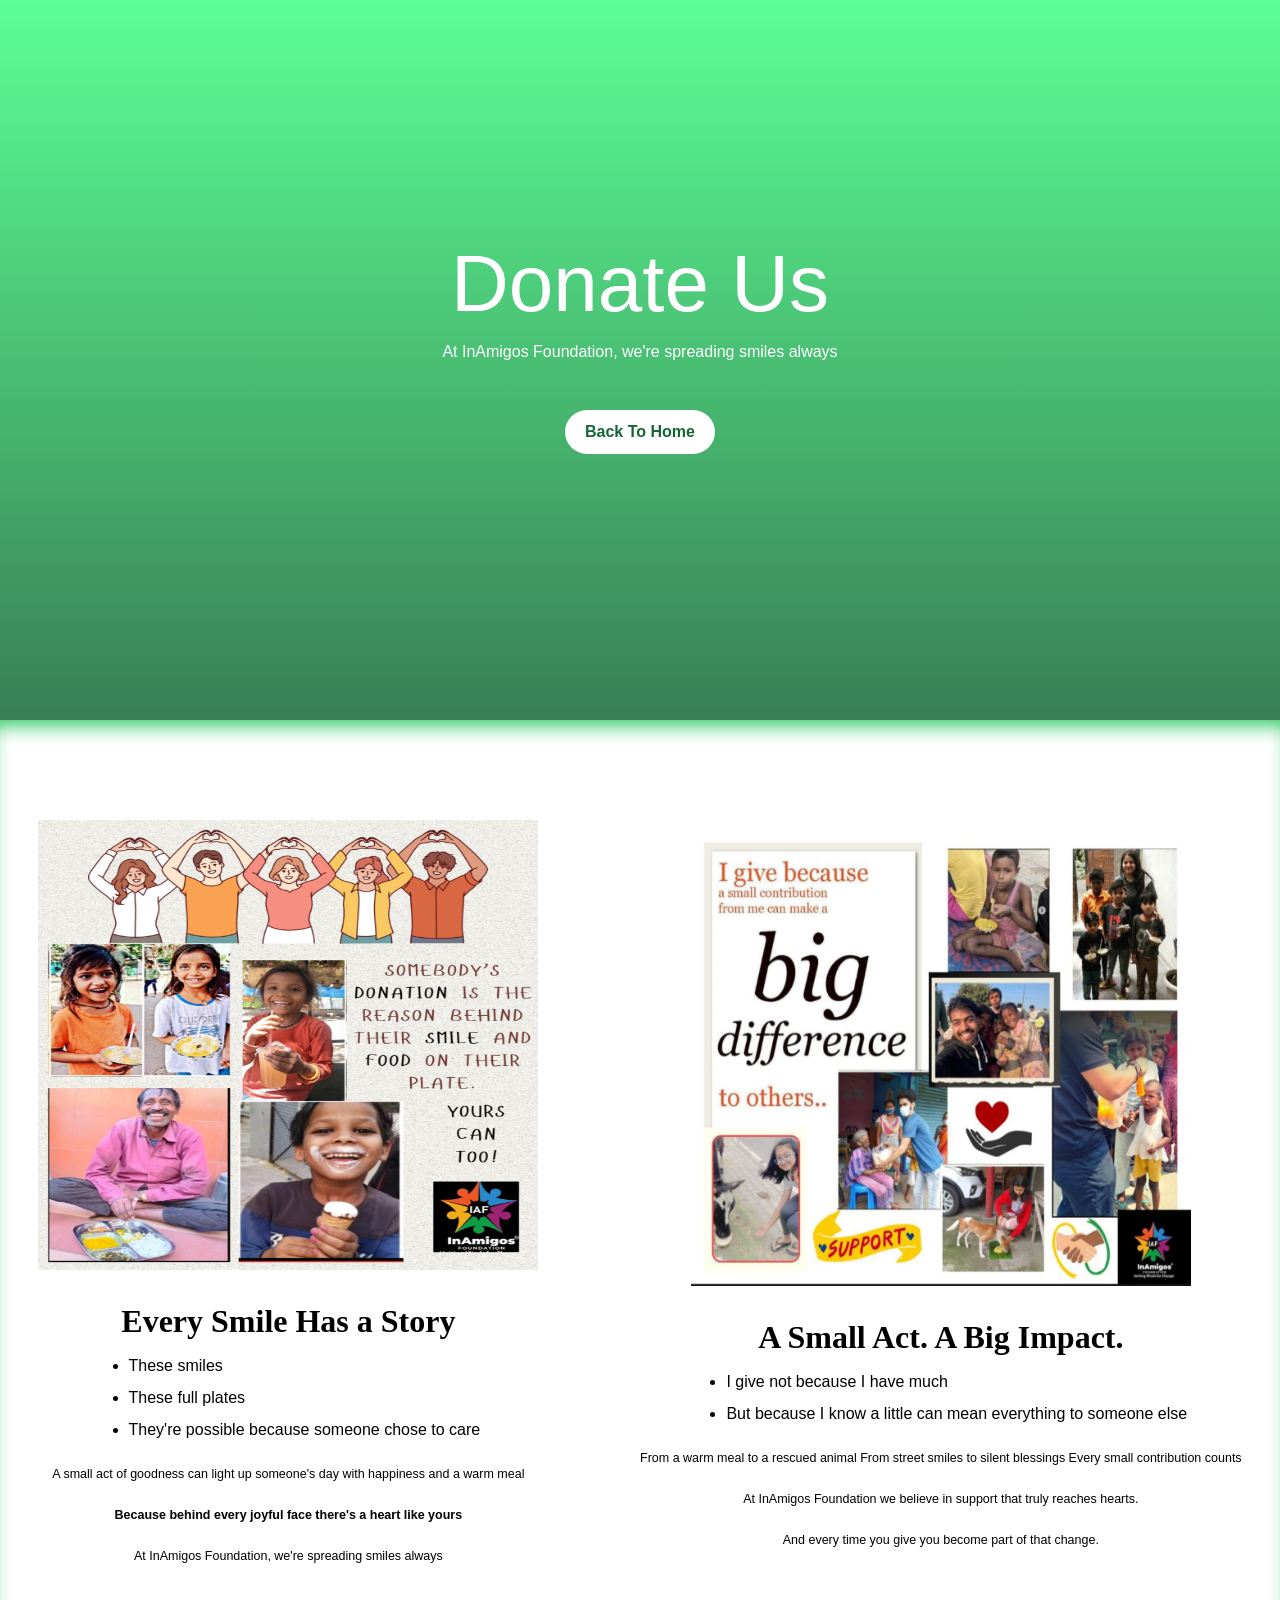
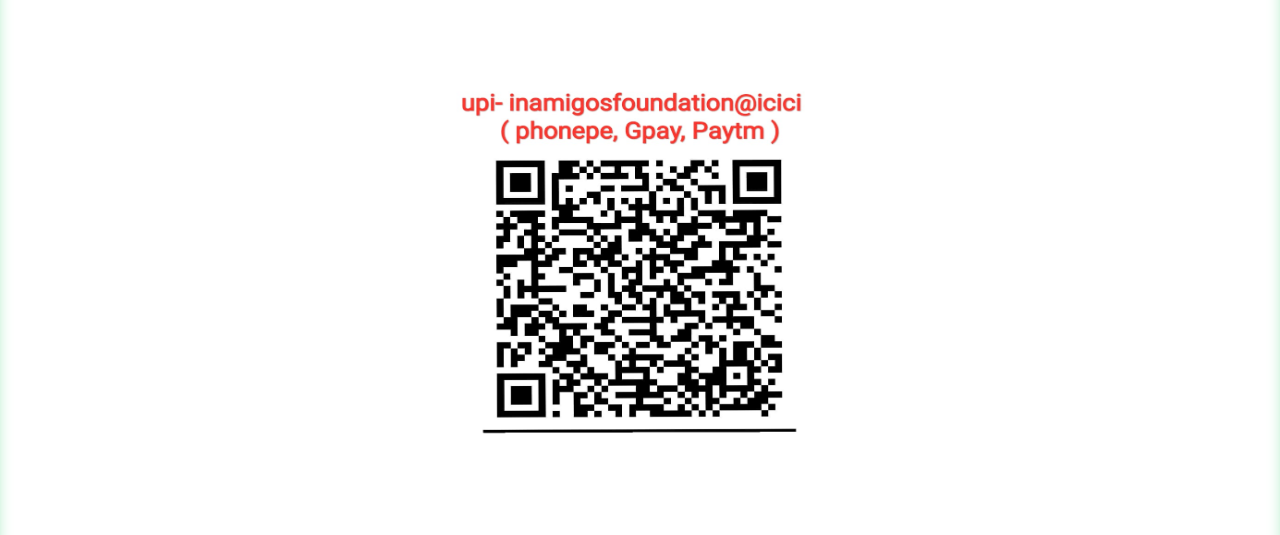
==== commit 7b3465e8: "Update donate.html" ====
--- a/donate.html
+++ b/donate.html
@@ -63,6 +63,14 @@
         }
         
         .content2,.highlight{
+            display: flex;
+            flex-direction: column;
+            justify-content: center;
+            align-items: center;
+            
+            font-family:Georgia, 'Times New Roman', Times, serif;
+        }
+        .content1{
             display: flex;
             flex-direction: column;
             justify-content: center;
--- a/style.css
+++ b/style.css
@@ -72,10 +72,11 @@
     display: none;
 
 }
-@media(max-width:768px){
-.hero-content h1{
-    font-size:2.8rem;
-}
+
+@media(max-width:768px) {
+    .hero-content h1 {
+        font-size: 2.8rem;
+    }
 }
 
 @media (max-width: 978px) {
@@ -165,10 +166,11 @@
     padding: 80px 8%;
 }
 
-#about{
-    width: 100vw;
-    box-shadow: inset 0 15px 20px -10px rgba(34, 197, 94) ;
-}
+#about {
+    width: 100vw;
+    box-shadow: inset 0 15px 20px -10px rgba(34, 197, 94);
+}
+
 #about .about-content {
     text-align: center;
     line-height: 1.8;
@@ -200,70 +202,70 @@
    PROJECT STORIES
 ========================== */
 
-.project-story{
-    display:grid;
-    grid-template-columns:1fr 1fr;
-
-    gap:80px;
-    align-items:center;
-
-    margin:120px 0;
-}
-
-.reverse{
-    direction:rtl;
-}
-
-.reverse .story-content{
-    direction:ltr;
-}
-
-.story-image{
-    overflow:hidden;
-}
-
-.story-image img{
-    width:100%;
-    height:700px;
-
-    object-fit:cover;
-
-    transition:1s;
-}
-
-.story-image:hover img{
-    transform:scale(1.08);
-}
-
-.story-content span{
-    color:var(--gold);
-    text-transform:uppercase;
-    letter-spacing:2px;
-}
-
-.story-content h3{
-    font-family:'Cormorant Garamond',serif;
-    font-size:4rem;
-
-    margin:20px 0;
-}
-
-.story-content p{
-    color:var(--muted);
-    line-height:2;
-}
-
-.story-content a{
-    display:inline-block;
-    margin-top:25px;
-
-    color:var(--gold);
-    text-decoration:none;
+.project-story {
+    display: grid;
+    grid-template-columns: 1fr 1fr;
+
+    gap: 80px;
+    align-items: center;
+
+    margin: 120px 0;
+}
+
+.reverse {
+    direction: rtl;
+}
+
+.reverse .story-content {
+    direction: ltr;
+}
+
+.story-image {
+    overflow: hidden;
+}
+
+.story-image img {
+    width: 100%;
+    height: 700px;
+
+    object-fit: cover;
+
+    transition: 1s;
+}
+
+.story-image:hover img {
+    transform: scale(1.08);
+}
+
+.story-content span {
+    color: var(--gold);
+    text-transform: uppercase;
+    letter-spacing: 2px;
+}
+
+.story-content h3 {
+    font-family: 'Cormorant Garamond', serif;
+    font-size: 4rem;
+
+    margin: 20px 0;
+}
+
+.story-content p {
+    color: var(--muted);
+    line-height: 2;
+}
+
+.story-content a {
+    display: inline-block;
+    margin-top: 25px;
+
+    color: var(--gold);
+    text-decoration: none;
 }
 
 #impact {
-    border-top: 2px solid rgba(255, 255, 255,);
-    box-shadow: inset 0 15px 20px -10px white ;
+    border-top: 2px solid rgba(255, 255, 255, );
+    box-shadow: inset 0 15px 20px -10px white;
     background: #166534;
     color: white;
     width: 100vw;
@@ -291,34 +293,35 @@
     font-weight: bold;
     color: #86efac;
 }
+
 /* ==========================
    GALLERY
 ========================== */
 
-.gallery{
-    display:grid;
+.gallery {
+    display: grid;
     grid-template-columns:
-    repeat(auto-fit,minmax(350px,1fr));
-
-    gap:20px;
-}
-
-.gallery img{
-    width:100%;
-    height:420px;
-
-    object-fit:cover;
-
-    transition:1s;
-}
-
-.gallery img:hover{
-    transform:scale(1.05);
+        repeat(auto-fit, minmax(350px, 1fr));
+
+    gap: 20px;
+}
+
+.gallery img {
+    width: 100%;
+    height: 420px;
+
+    object-fit: cover;
+
+    transition: 1s;
+}
+
+.gallery img:hover {
+    transform: scale(1.05);
 }
 
 .cta {
-    border-top: 2px solid rgba(255, 255, 255,);
-    box-shadow: inset 0 15px 20px -10px white ;
+    border-top: 2px solid rgba(255, 255, 255, );
+    box-shadow: inset 0 15px 20px -10px white;
     width: 100vw;
     background: linear-gradient(rgb(203, 252, 220), rgba(18, 84, 43, 0.8)), url("oip.jpg");
     background-position: center;
@@ -350,7 +353,8 @@
     box-shadow: 0 2px 10px rgba(0, 0, 0, 0.5);
 
 }
-.project-btn a{
+
+.project-btn a {
     margin: 0;
     padding: 12px 16px;
 }
@@ -358,7 +362,7 @@
 #contact {
     width: 100vw;
     border-top: 3px solid #166534;
-    box-shadow: inset 0 15px 20px -10px  rgba(18, 84, 43);
+    box-shadow: inset 0 15px 20px -10px rgba(18, 84, 43);
     background: #1E1F26;
     color: #fff;
     display: flex;
@@ -367,22 +371,27 @@
     flex-wrap: wrap;
     margin: auto;
 }
-.join{
+
+.join {
     margin: 2rem;
 }
+
 .join img {
-    
+
     width: 164px;
     height: 45.55px;
 }
-#contact h3{
+
+#contact h3 {
     margin: 22px 0;
     color: #00cc83;
 }
-.contact{
+
+.contact {
     margin: 2rem;
 }
-.contact p{
+
+.contact p {
     margin: 0 0 0 0.5rem;
     font-family: 'Quicksand', sans-serif;
     font-size: 1.15rem;
@@ -390,28 +399,32 @@
     line-height: 35px;
     position: relative;
 }
-.join-icon ul{
+
+.join-icon ul {
     list-style: none;
     margin: 0;
     padding: 0;
     display: flex;
     justify-content: space-between;
 }
+
 .join ul {
-    margin:0;
+    margin: 0;
     padding: 0;
 }
-.join-icon ul a i{
+
+.join-icon ul a i {
     width: 12.5px;
     color: #fff;
     font-size: 20px;
 }
-.join-icon ul a i:hover{
+
+.join-icon ul a i:hover {
     color: #00cc83;
 }
 
-footer{
-    box-shadow: inset 0 15px 20px -10px #1E1F26 ;
+footer {
+    box-shadow: inset 0 15px 20px -10px #1E1F26;
     width: 100vw;
     color: #fff;
     background-color: #333641;
@@ -419,11 +432,12 @@
     text-align: center;
     padding: 30px;
 }
-footer p{
+
+footer p {
     margin: 8px 0;
 }
 
-footer a{
+footer a {
     text-decoration: none;
 }
 
@@ -431,54 +445,77 @@
    RESPONSIVE
 ========================== */
 
-@media(max-width:978px){
-
-.btn{
-    display:block;
-}
-
-.outside{
-    display:none;
-}
-
-.project-story{
-    grid-template-columns:1fr;
-}
-
-.story-image img{
-    height:450px;
-}
-
-.stats{
-    grid-template-columns:repeat(2,1fr);
-}
-
-.heroContent h1{
-    font-size:4rem;
-}
-
-}
-
-@media(max-width:600px){
-
-.heroContent h1{
-    font-size:3rem;
-}
-
-.section-title{
-    font-size:2.5rem;
-}
-
-.story-content h3{
-    font-size:2.2rem;
-}
-
-.stats{
-    grid-template-columns:1fr;
-}
-
-.story-image img{
-    height:300px;
-}
-
-}
+@media(max-width:978px) {
+
+    .btn {
+        display: block;
+    }
+
+    .outside {
+        display: none;
+    }
+
+    .project-story {
+        grid-template-columns: 1fr;
+    }
+
+    .story-image img {
+        height: 450px;
+    }
+
+    .stats {
+        grid-template-columns: repeat(2, 1fr);
+    }
+
+    .heroContent h1 {
+        font-size: 4rem;
+    }
+
+}
+
+@media(max-width:600px) {
+
+    .heroContent h1 {
+        font-size: 3rem;
+    }
+
+    .section-title {
+        font-size: 2.5rem;
+    }
+
+    .story-content h3 {
+        font-size: 2.2rem;
+    }
+
+    .stats {
+        grid-template-columns: 1fr;
+    }
+
+    .story-image img {
+        height: 300px;
+    }
+
+}
+
+@media (max-width:415px) {
+    .gallery img {
+        width: 310px;
+        height: 330px;
+
+        object-fit: cover;
+
+        transition: 1s;
+    }
+
+}
+@media (max-width:355px) {
+    .gallery img {
+        width: 280px;
+        height: 300px;
+
+        object-fit: cover;
+
+        transition: 1s;
+    }
+
+}
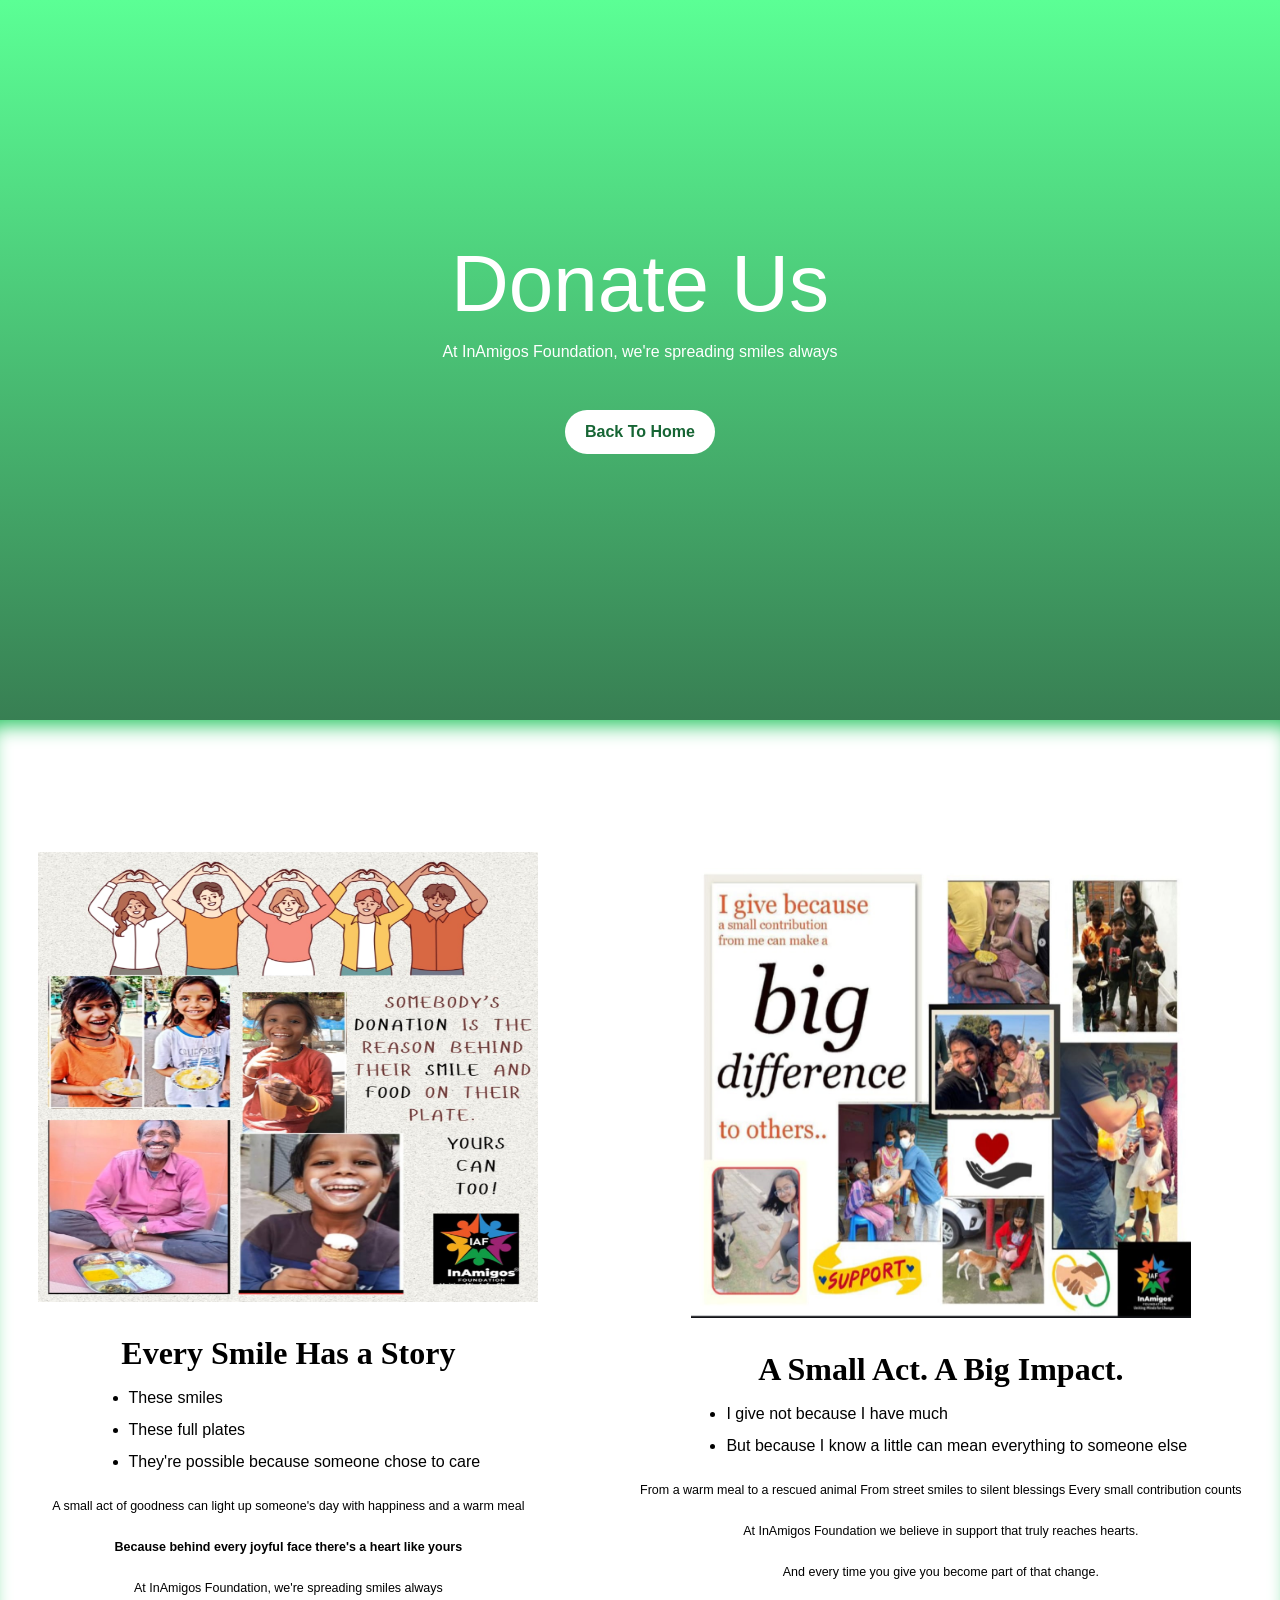
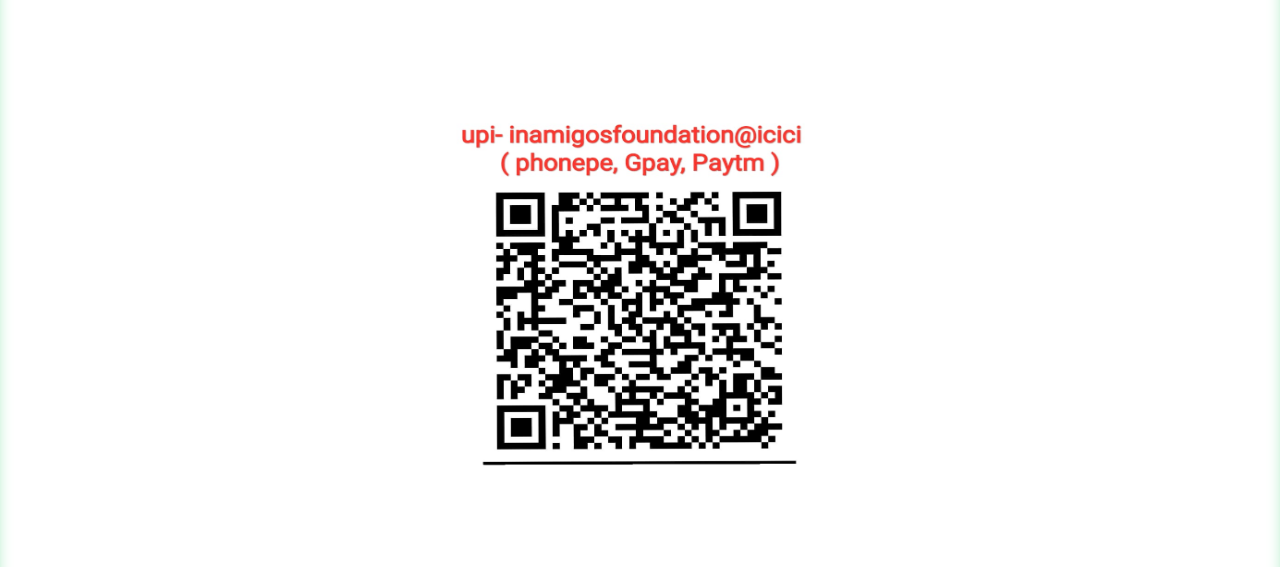
==== commit 6a8c9d48: "Update donate.html" ====
--- a/donate.html
+++ b/donate.html
@@ -62,7 +62,7 @@
             text-align: center;
         }
         
-        .content2,.highlight{
+        .highlight{
             display: flex;
             flex-direction: column;
             justify-content: center;
@@ -71,6 +71,16 @@
             font-family:Georgia, 'Times New Roman', Times, serif;
         }
         .content1{
+            margin-top: 2rem;
+            display: flex;
+            flex-direction: column;
+            justify-content: center;
+            align-items: center;
+            
+            font-family:Georgia, 'Times New Roman', Times, serif;
+        }
+        .content2{
+            margin-top: 2rem;
             display: flex;
             flex-direction: column;
             justify-content: center;
